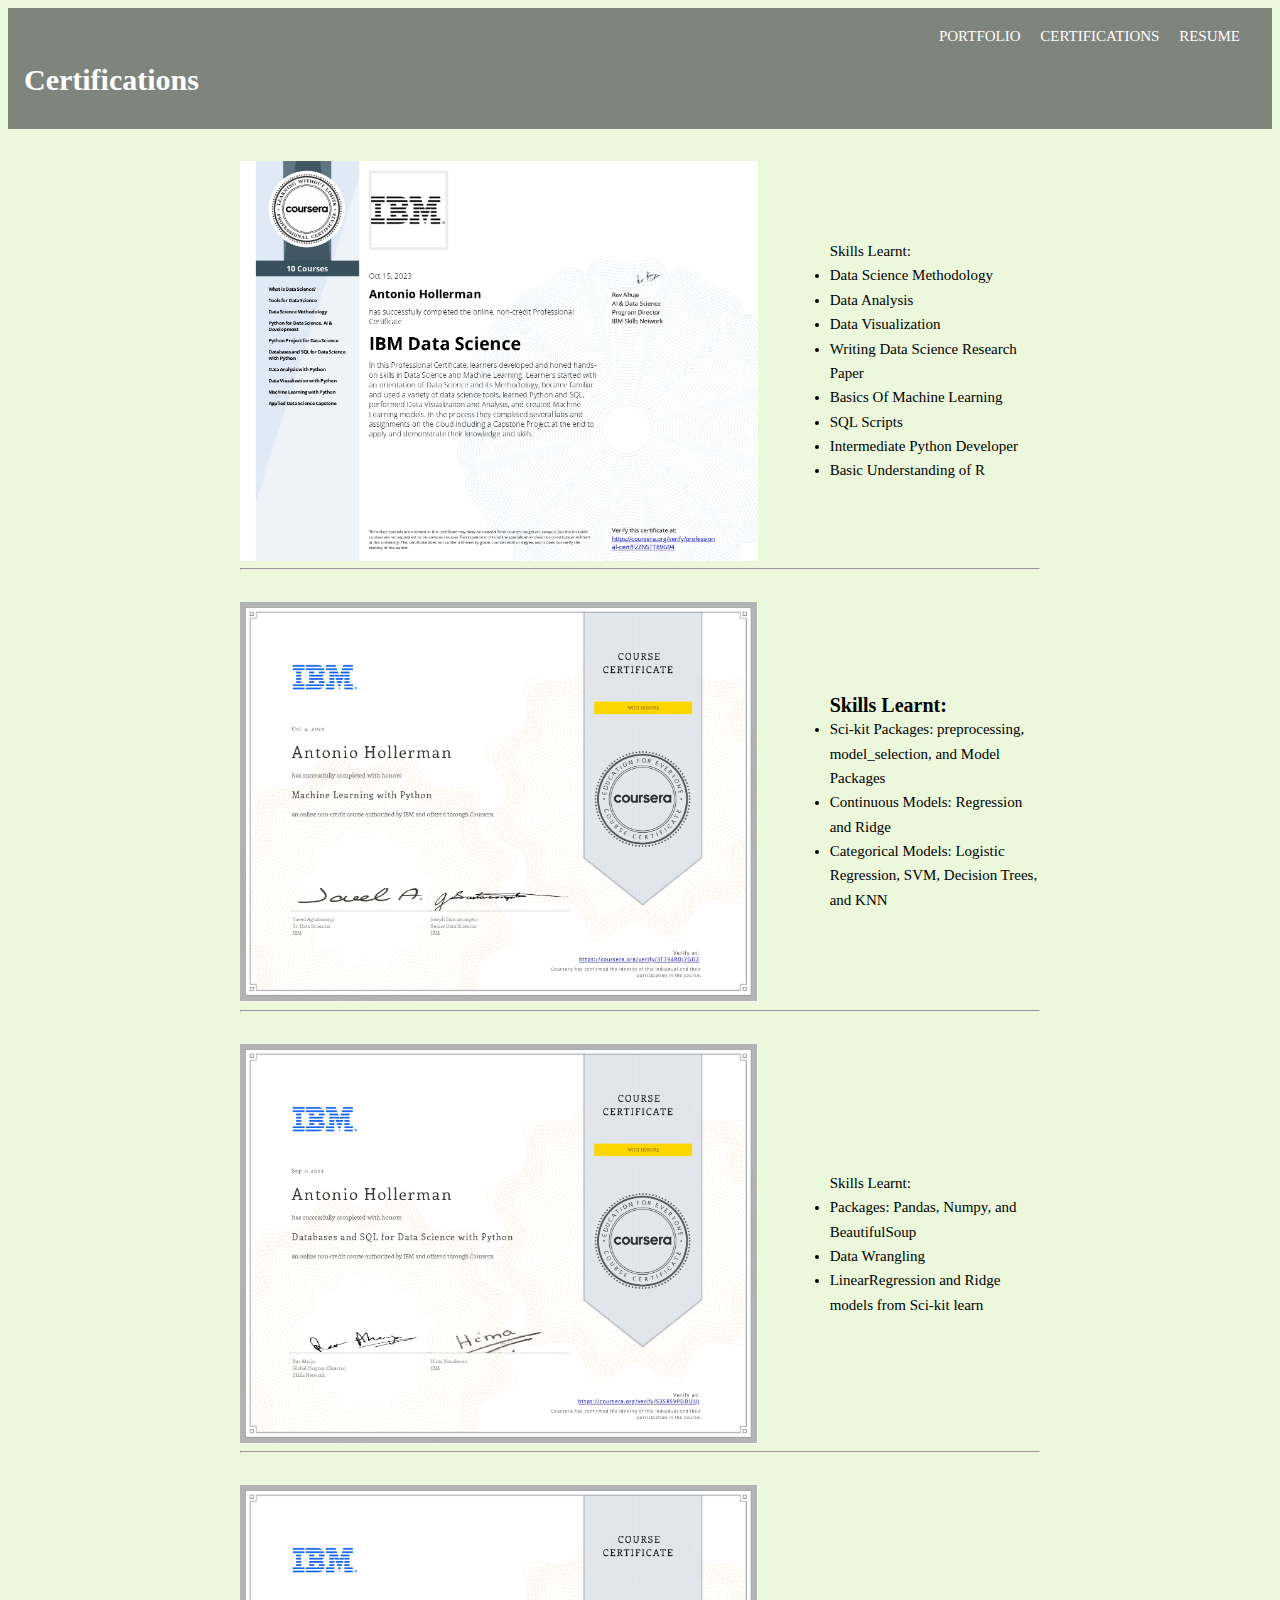
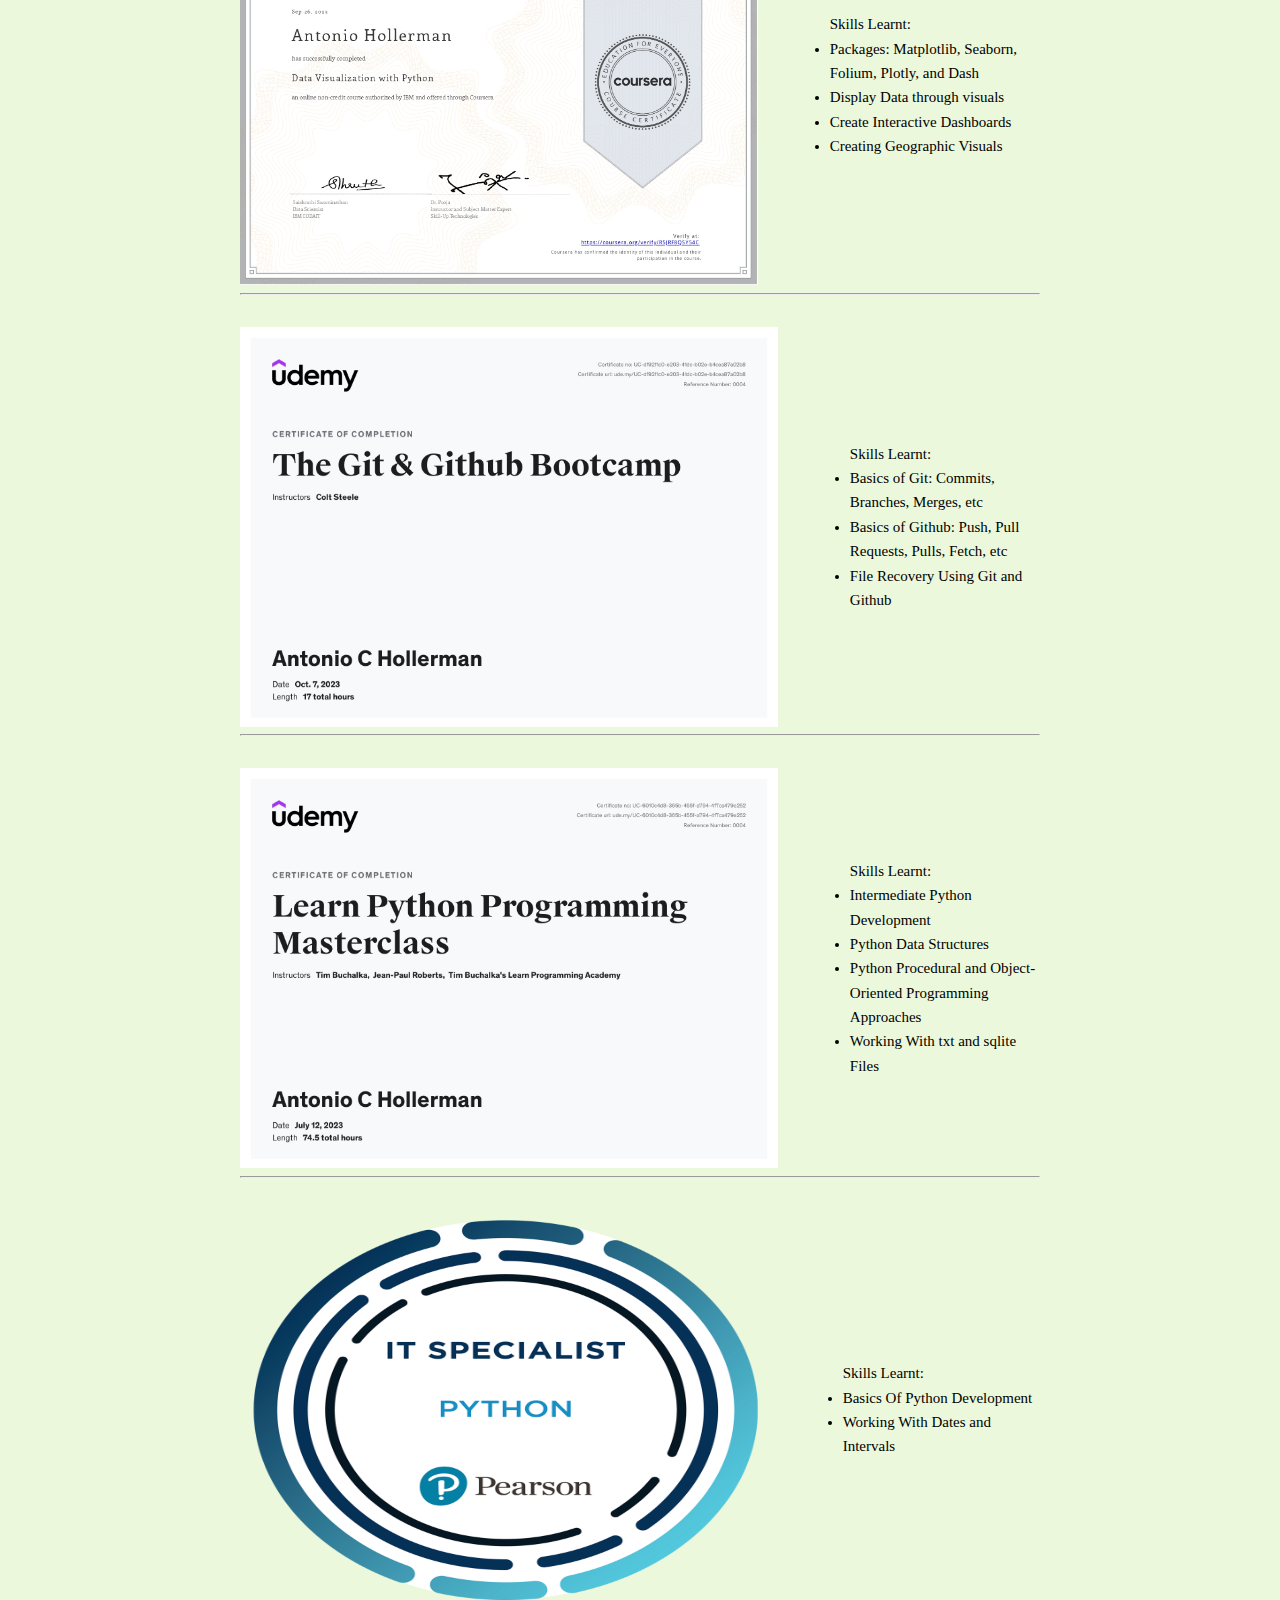
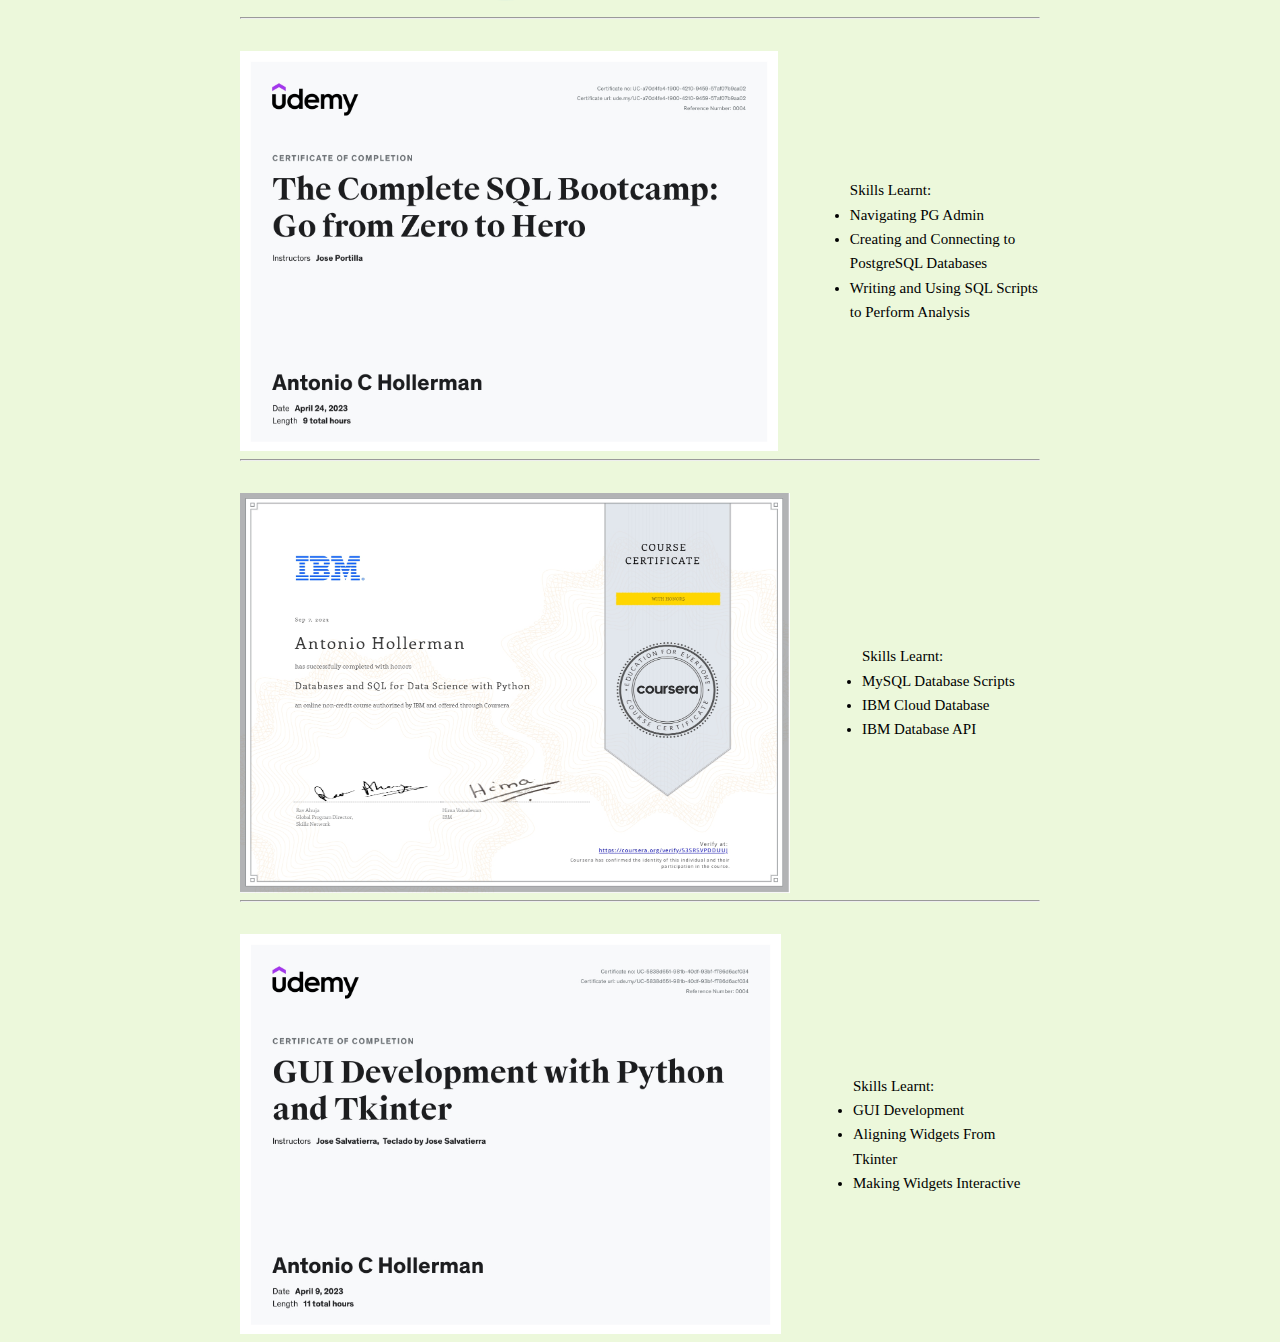
==== certs.html @ d629004f "first version" ====
<!DOCTYPE html>
<html lang="en">
<head>
    <title>Antonio Hollerman's Certifications</title>
    <link rel="stylesheet" href="style.css">
</head>
<body>
<header>
    <nav>
        <ul>
            <li><a href="portfolio.html">PORTFOLIO</a></li>
            <li><a href="certs.html">CERTIFICATIONS</a></li>
            <li><a href="resume.html">RESUME</a></li>
        </ul>
    </nav>
    <h1 class="main-text">Certifications</h1>
</header>

<main>
    <div class="certification">
        <img src="certifications/DataScienceCert.jpg" alt="certification" style="float:left;width:550px;height:400px;">
        <ul class="sub-text">
            <li style="list-style-type: none;">Skills Learnt:</li>
            <li>Data Science Methodology</li>
            <li>Data Analysis</li>
            <li>Data Visualization</li>
            <li>Writing Data Science Research Paper</li>
            <li>Basics Of Machine Learning</li>
            <li>SQL Scripts</li>
            <li>Intermediate Python Developer</li>
            <li>Basic Understanding of R</li>
        </ul>
    </div>
    <hr class="divider">

    <div class="certification">
        <img src="certifications/Machine-learning_page-0001.jpg" alt="certification" style="float:left;width:550px;height:400px;">
        <ul class="sub-text">
            <li style="list-style-type: none; font-size: 20px; font-weight: bold">Skills Learnt:</li>
            <li>Sci-kit Packages: preprocessing, model_selection, and Model Packages</li>
            <li>Continuous Models: Regression and Ridge</li>
            <li>Categorical Models: Logistic Regression, SVM, Decision Trees, and KNN</li>
        </ul>
    </div>
    <hr class="divider">

    <div class="certification">
        <img src="certifications/data_analysis_page-0001.jpg" alt="certification" style="float:left;width:550px;height:400px;">
        <ul class="sub-text">
            <li style="list-style-type: none;">Skills Learnt:</li>
            <li>Packages: Pandas, Numpy, and BeautifulSoup</li>
            <li>Data Wrangling</li>
            <li>LinearRegression and Ridge models from Sci-kit learn</li>
        </ul>
    </div>
    <hr class="divider">

    <div class="certification">
        <img src="certifications/Data-viz_page-0001.jpg" alt="certification" style="float:left;width:550px;height:400px;">
        <ul class="sub-text">
            <li style="list-style-type: none;">Skills Learnt:</li>
            <li>Packages: Matplotlib, Seaborn, Folium, Plotly, and Dash</li>
            <li>Display Data through visuals</li>
            <li>Create Interactive Dashboards</li>
            <li>Creating Geographic Visuals</li>
        </ul>
    </div>
    <hr class="divider">

    <div class="certification">
        <img src="certifications/Github-cert.jpg" alt="certification" style="float:left;width:550px;height:400px;">
        <ul class="sub-text">
            <li style="list-style-type: none;">Skills Learnt:</li>
            <li>Basics of Git: Commits, Branches, Merges, etc</li>
            <li>Basics of Github: Push, Pull Requests, Pulls, Fetch, etc</li>
            <li>File Recovery Using Git and Github</li>
        </ul>
    </div>
    <hr class="divider">

    <div class="certification">
        <img src="certifications/Python-master-class.jpg" alt="certification" style="float:left;width:550px;height:400px;">
        <ul class="sub-text">
            <li style="list-style-type: none;">Skills Learnt:</li>
            <li>Intermediate Python Development</li>
            <li>Python Data Structures</li>
            <li>Python Procedural and Object-Oriented Programming Approaches</li>
            <li>Working With txt and sqlite Files</li>
        </ul>
    </div>
    <hr class="divider">

    <div class="certification">
        <img src="certifications/it-specialist-python.png" alt="certification" style="float:left;width:550px;height:400px;">
        <ul class="sub-text">
            <li style="list-style-type: none;">Skills Learnt:</li>
            <li>Basics Of Python Development</li>
            <li>Working With Dates and Intervals</li>
        </ul>
    </div>
    <hr class="divider">

    <div class="certification">
        <img src="certifications/postgreSQL-cert.jpg" alt="certification" style="float:left;width:550px;height:400px;">
        <ul class="sub-text">
            <li style="list-style-type: none;">Skills Learnt:</li>
            <li>Navigating PG Admin</li>
            <li>Creating and Connecting to PostgreSQL Databases</li>
            <li>Writing and Using SQL Scripts to Perform Analysis</li>
        </ul>
    </div>
    <hr class="divider">

    <div class="certification">
        <img src="certifications/Databases-and-sql-for-data-science_page-0001.jpg" alt="certification" style="float:left;width:550px;height:400px;">
        <ul class="sub-text">
            <li style="list-style-type: none;">Skills Learnt:</li>
            <li>MySQL Database Scripts</li>
            <li>IBM Cloud Database</li>
            <li>IBM Database API</li>
        </ul>
    </div>
    <hr class="divider">

    <div class="certification">
        <img src="certifications/GUI-python-development-cert.jpg" alt="certification" style="float:left;width:550px;height:400px;">
        <ul class="sub-text">
            <li style="list-style-type: none;">Skills Learnt:</li>
            <li>GUI Development</li>
            <li>Aligning Widgets From Tkinter</li>
            <li>Making Widgets Interactive</li>
        </ul>
    </div>
</main>
</body>
</html>
---- style.css ----
body {
    color: #777777;
    font-family: "Poppins", serif;
    font-size: 15px;
    font-weight: 300;
    line-height: 1.625em;
    position: relative;
    background-color: #ecf8db;
}

header {
    background-color: #7f847c;
    color: #fff;
    padding: 1rem;
}

.main-text {
    font-weight: bold;
}

.sub-text {
    font-weight: normal;
    flex-grow: 1;
    color: #dadada;
}


main {
    max-width: 800px;
    margin: auto;
}

.certification {
    margin-top: 2rem;
    display: flex;
    align-items: center;
}

.certification img {
    float: left;
    margin-right: 2rem;
}

nav {
    text-align: right;
}

nav ul {
    list-style: none;
    margin: 0;
    padding: 0;
}

nav li {
    display: inline-block;
    margin-right: 1rem; /* Add spacing between navigation items */
}

nav a {
    color: #ffffff;
    text-decoration: none;
}

.skills {
    display: grid;
    grid-template-columns: repeat(2, 1fr); /* 2 columns */
    grid-template-rows: repeat(2, 1fr); /* 2 rows */
    gap: 0; /* Reduce the gap to 5px */
    align-content: center;
}
.skills {
    margin-left: auto;
    margin-right: auto;
    width: 50%;
}


.skill {
    padding: 10px;
    max-width: 250px; /* Set the minimum height of each box */
}

.socials{
    margin-top: 2rem;
    display: flex;
    align-items: center;
}

.socials img {
    float: left;
    margin-right: 2rem;
}
.skills div p{
    color: cadetblue;
}

.wrapper {
    display: flex;
    align-items: center;
}

.image {
    margin-right: 10px;
    width:450px;
    height:300px;
}

.paragraphs {
    display: flex;
    flex-direction: column;
}

.paragraphs p {
    margin: 0;
}
.certification ul li{
    color: black;
}
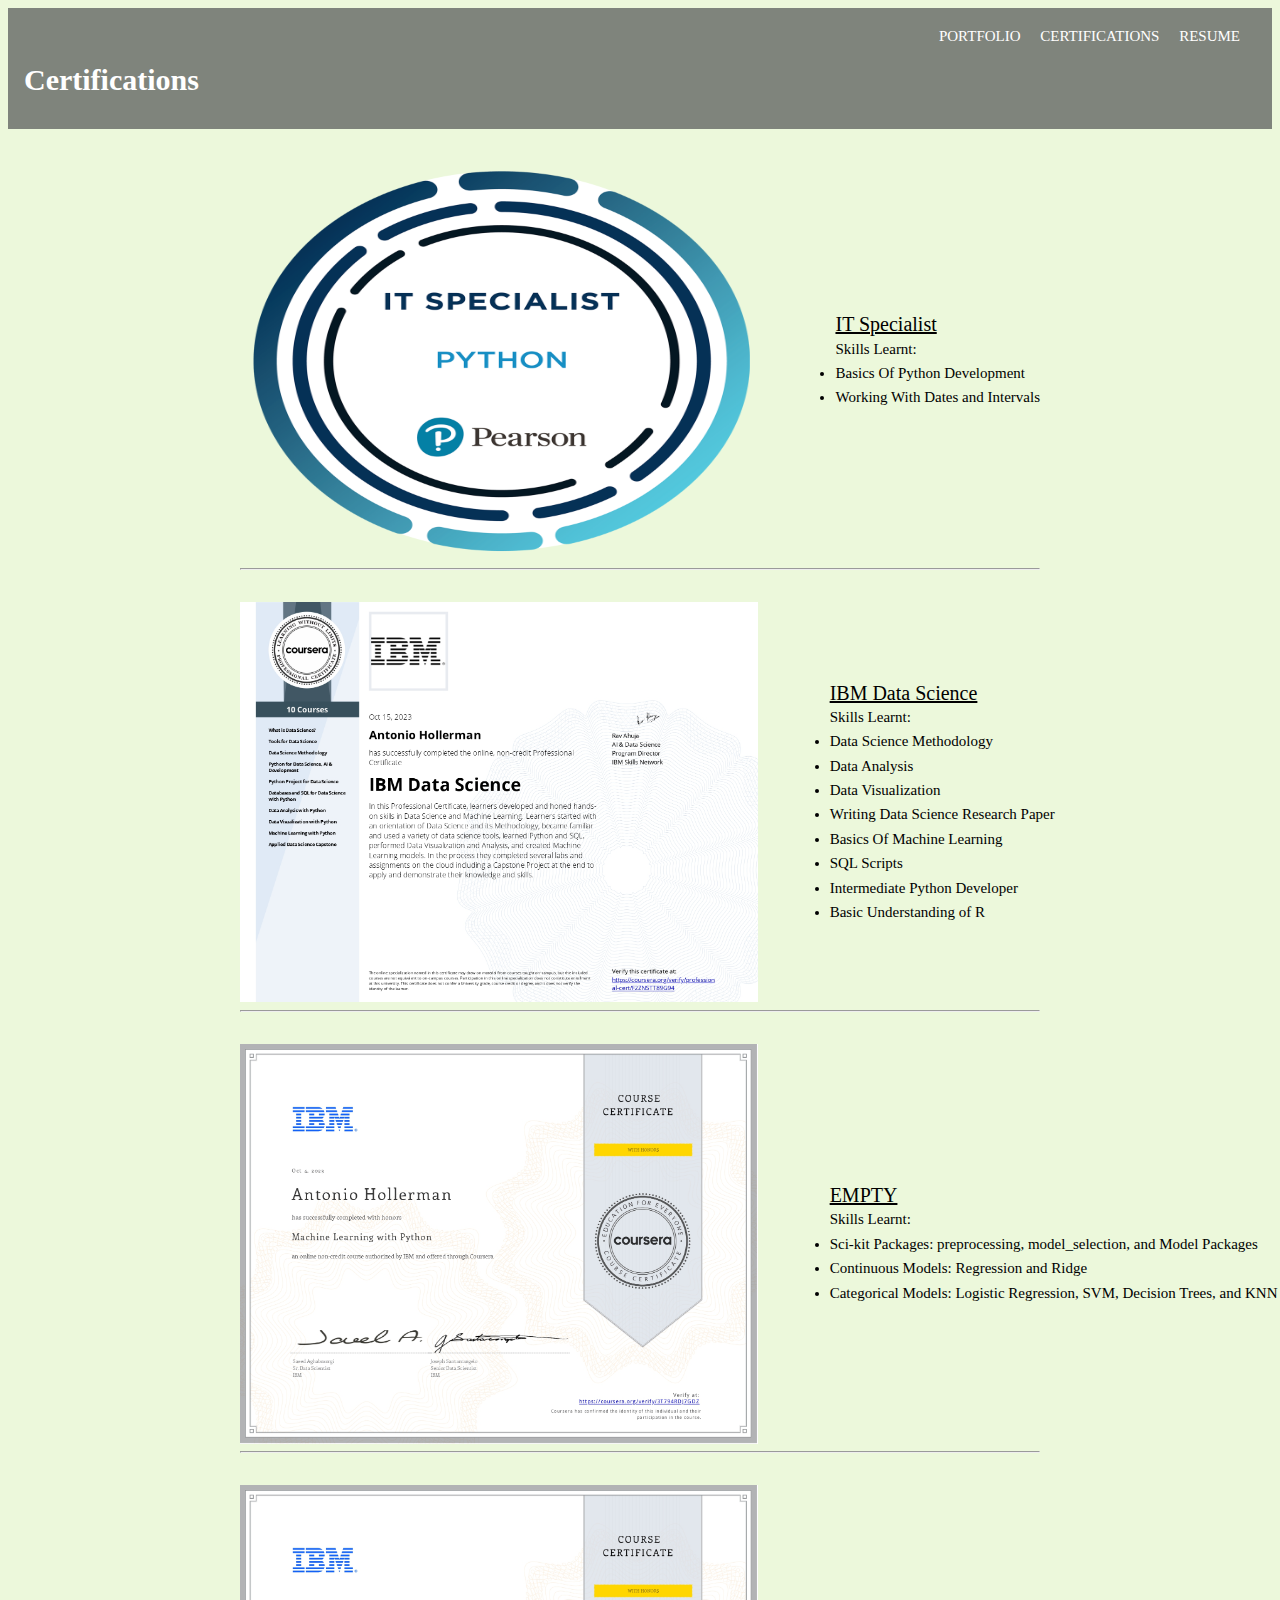
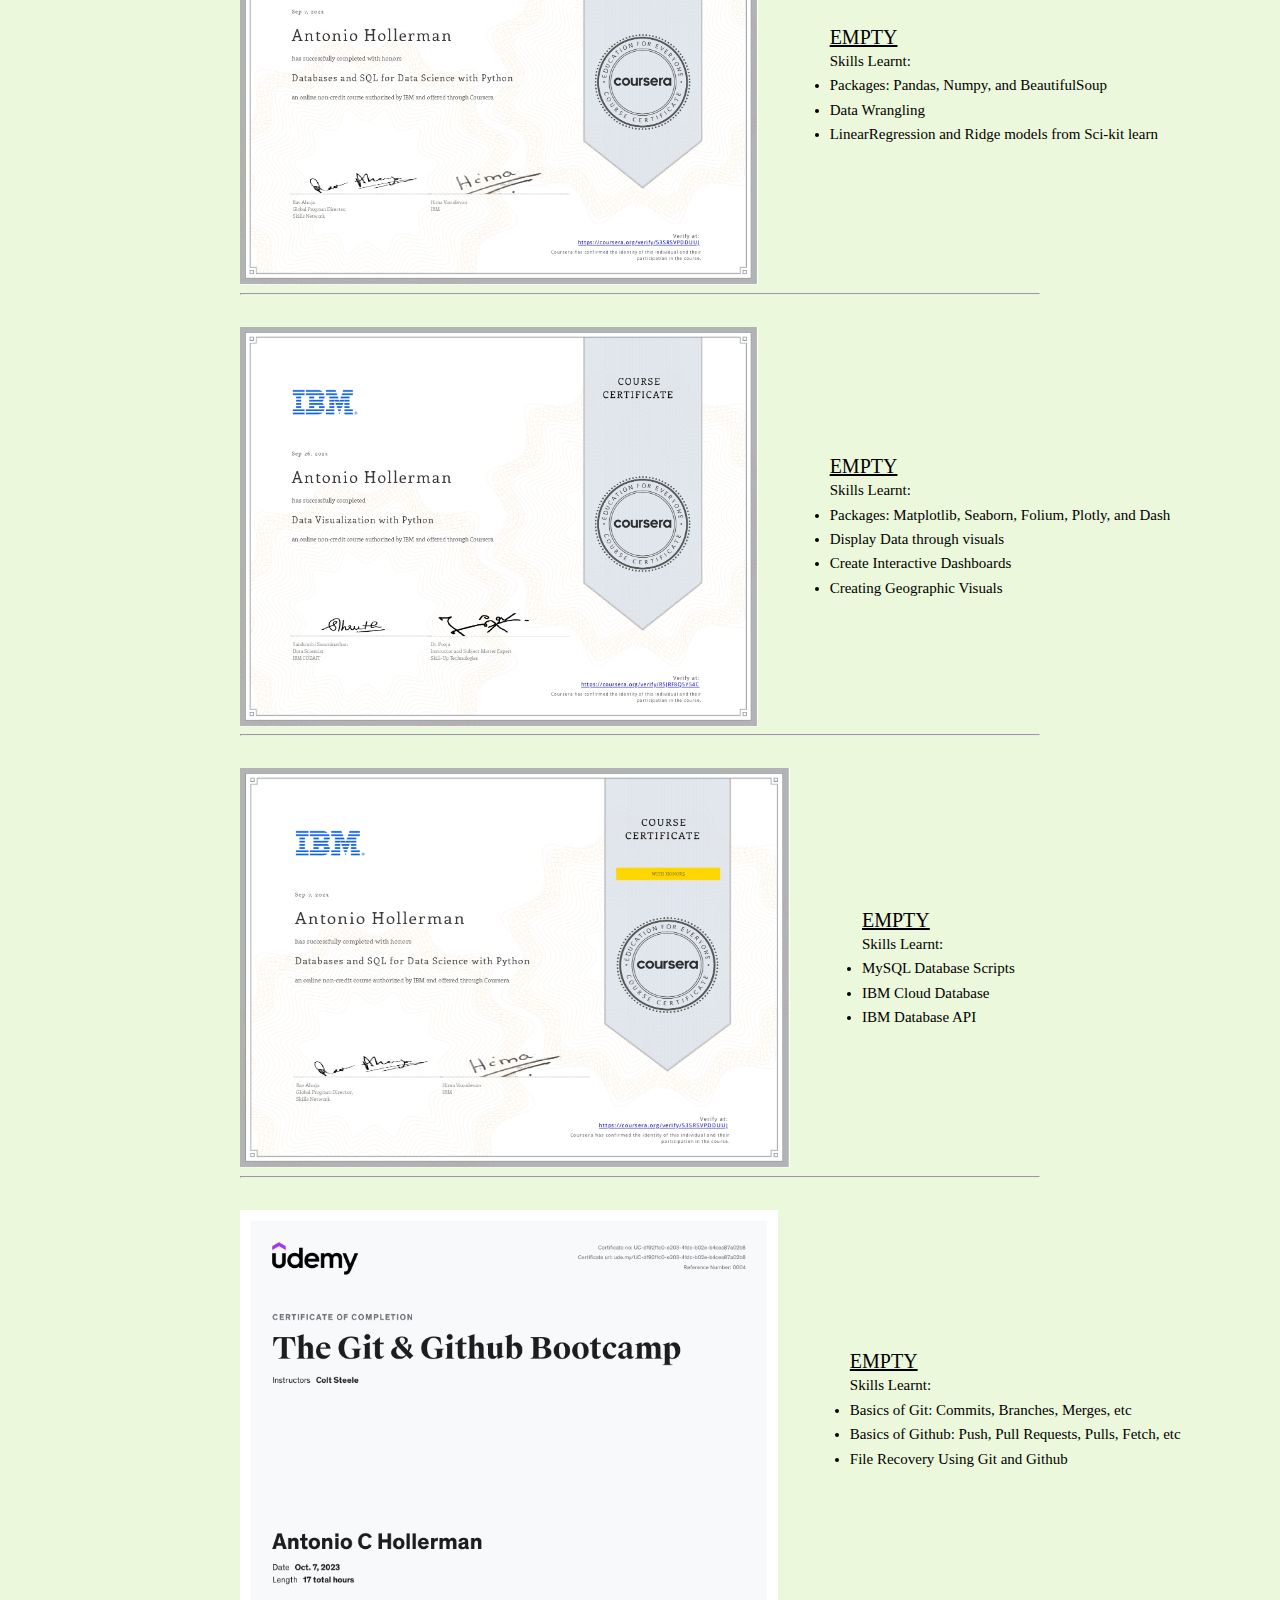
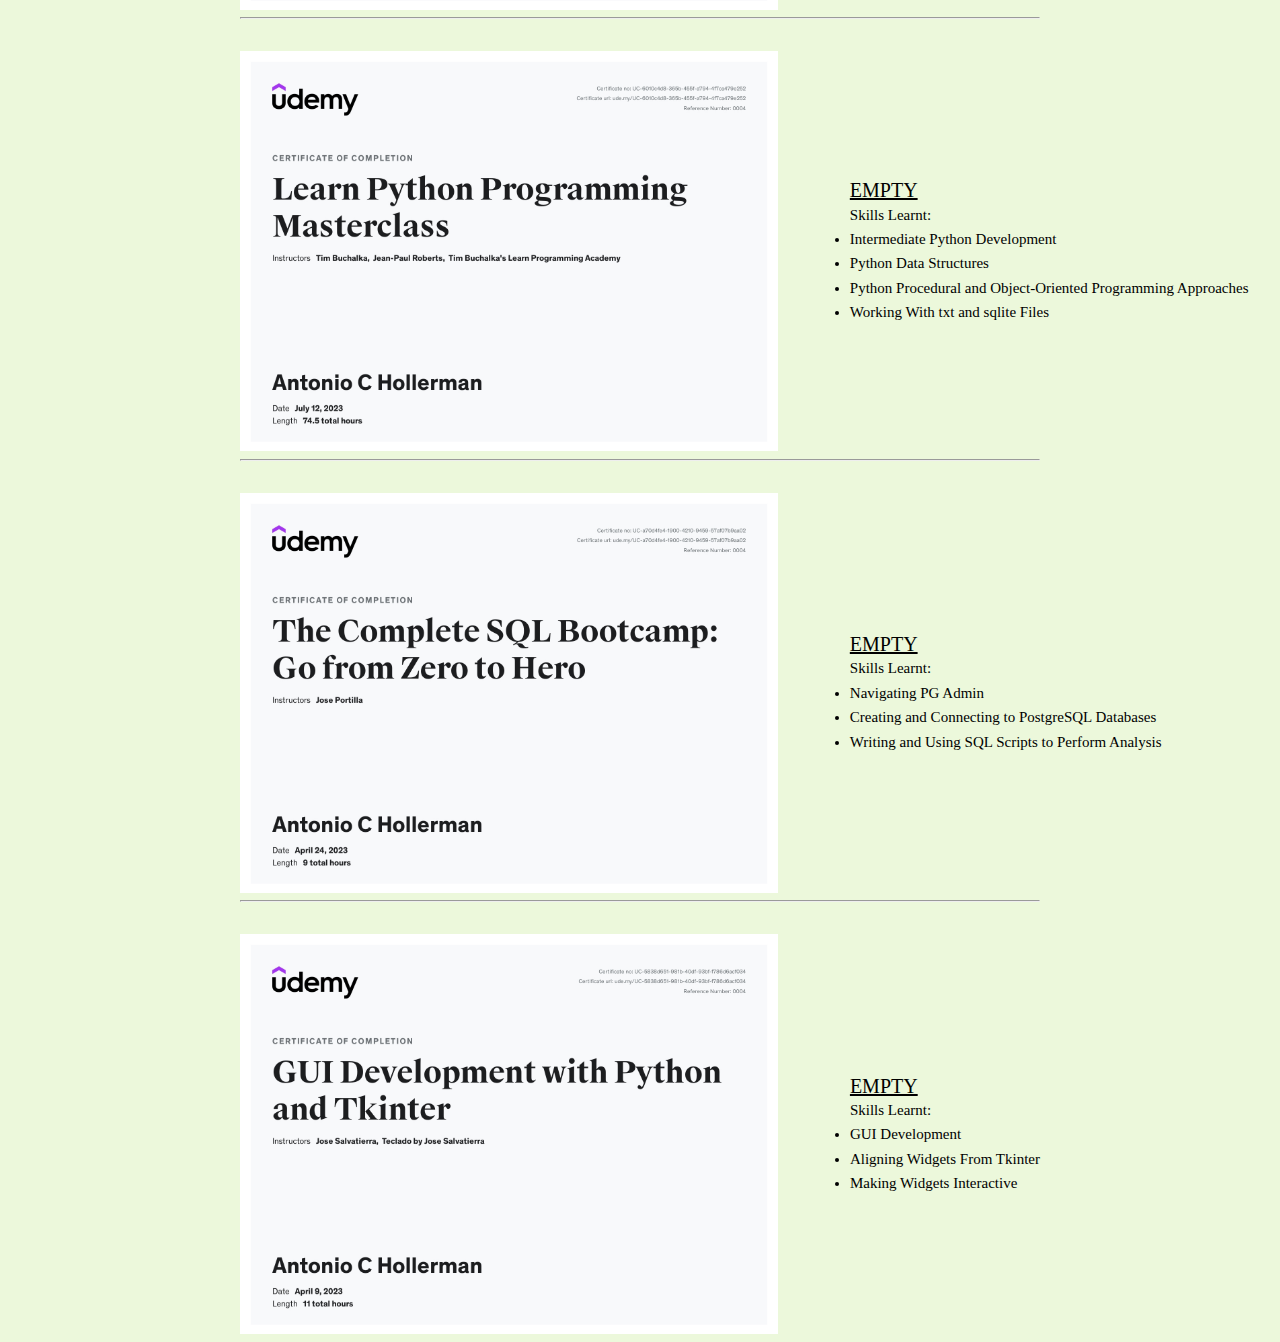
==== commit feb82925: "update certifications and index html/css" ====
--- a/certs.html
+++ b/certs.html
@@ -8,7 +8,7 @@
 <header>
     <nav>
         <ul>
-            <li><a href="portfolio.html">PORTFOLIO</a></li>
+            <li><a href="index.html">PORTFOLIO</a></li>
             <li><a href="certs.html">CERTIFICATIONS</a></li>
             <li><a href="resume.html">RESUME</a></li>
         </ul>
@@ -17,9 +17,23 @@
 </header>
 
 <main>
+
+    <div class="certification">
+        <img src="certifications/it-specialist-python.png" alt="certification" style="float:left;width:550px;height:400px;">
+        <ul class="sub-text">
+            <li class="cert-title">IT Specialist</li>
+            <li style="list-style-type: none;">Skills Learnt:</li>
+            <li>Basics Of Python Development</li>
+            <li>Working With Dates and Intervals</li>
+        </ul>
+    </div>
+
+    <hr class="divider">
+
     <div class="certification">
         <img src="certifications/DataScienceCert.jpg" alt="certification" style="float:left;width:550px;height:400px;">
         <ul class="sub-text">
+            <li class="cert-title">IBM Data Science</li>
             <li style="list-style-type: none;">Skills Learnt:</li>
             <li>Data Science Methodology</li>
             <li>Data Analysis</li>
@@ -36,7 +50,7 @@
     <div class="certification">
         <img src="certifications/Machine-learning_page-0001.jpg" alt="certification" style="float:left;width:550px;height:400px;">
         <ul class="sub-text">
-            <li style="list-style-type: none; font-size: 20px; font-weight: bold">Skills Learnt:</li>
+            <li class="cert-title">EMPTY</li> <li style="list-style-type: none;">Skills Learnt:</li>
             <li>Sci-kit Packages: preprocessing, model_selection, and Model Packages</li>
             <li>Continuous Models: Regression and Ridge</li>
             <li>Categorical Models: Logistic Regression, SVM, Decision Trees, and KNN</li>
@@ -47,7 +61,7 @@
     <div class="certification">
         <img src="certifications/data_analysis_page-0001.jpg" alt="certification" style="float:left;width:550px;height:400px;">
         <ul class="sub-text">
-            <li style="list-style-type: none;">Skills Learnt:</li>
+            <li class="cert-title">EMPTY</li> <li style="list-style-type: none;">Skills Learnt:</li>
             <li>Packages: Pandas, Numpy, and BeautifulSoup</li>
             <li>Data Wrangling</li>
             <li>LinearRegression and Ridge models from Sci-kit learn</li>
@@ -58,7 +72,7 @@
     <div class="certification">
         <img src="certifications/Data-viz_page-0001.jpg" alt="certification" style="float:left;width:550px;height:400px;">
         <ul class="sub-text">
-            <li style="list-style-type: none;">Skills Learnt:</li>
+            <li class="cert-title">EMPTY</li> <li style="list-style-type: none;">Skills Learnt:</li>
             <li>Packages: Matplotlib, Seaborn, Folium, Plotly, and Dash</li>
             <li>Display Data through visuals</li>
             <li>Create Interactive Dashboards</li>
@@ -68,9 +82,20 @@
     <hr class="divider">
 
     <div class="certification">
+        <img src="certifications/Databases-and-sql-for-data-science_page-0001.jpg" alt="certification" style="float:left;width:550px;height:400px;">
+        <ul class="sub-text">
+            <li class="cert-title">EMPTY</li> <li style="list-style-type: none;">Skills Learnt:</li>
+            <li>MySQL Database Scripts</li>
+            <li>IBM Cloud Database</li>
+            <li>IBM Database API</li>
+        </ul>
+    </div>
+    <hr class="divider">
+
+    <div class="certification">
         <img src="certifications/Github-cert.jpg" alt="certification" style="float:left;width:550px;height:400px;">
         <ul class="sub-text">
-            <li style="list-style-type: none;">Skills Learnt:</li>
+            <li class="cert-title">EMPTY</li> <li style="list-style-type: none;">Skills Learnt:</li>
             <li>Basics of Git: Commits, Branches, Merges, etc</li>
             <li>Basics of Github: Push, Pull Requests, Pulls, Fetch, etc</li>
             <li>File Recovery Using Git and Github</li>
@@ -81,7 +106,7 @@
     <div class="certification">
         <img src="certifications/Python-master-class.jpg" alt="certification" style="float:left;width:550px;height:400px;">
         <ul class="sub-text">
-            <li style="list-style-type: none;">Skills Learnt:</li>
+            <li class="cert-title">EMPTY</li> <li style="list-style-type: none;">Skills Learnt:</li>
             <li>Intermediate Python Development</li>
             <li>Python Data Structures</li>
             <li>Python Procedural and Object-Oriented Programming Approaches</li>
@@ -90,19 +115,12 @@
     </div>
     <hr class="divider">
 
-    <div class="certification">
-        <img src="certifications/it-specialist-python.png" alt="certification" style="float:left;width:550px;height:400px;">
-        <ul class="sub-text">
-            <li style="list-style-type: none;">Skills Learnt:</li>
-            <li>Basics Of Python Development</li>
-            <li>Working With Dates and Intervals</li>
-        </ul>
-    </div>
-    <hr class="divider">
+
 
     <div class="certification">
         <img src="certifications/postgreSQL-cert.jpg" alt="certification" style="float:left;width:550px;height:400px;">
         <ul class="sub-text">
+            <li class="cert-title">EMPTY</li>
             <li style="list-style-type: none;">Skills Learnt:</li>
             <li>Navigating PG Admin</li>
             <li>Creating and Connecting to PostgreSQL Databases</li>
@@ -111,20 +129,12 @@
     </div>
     <hr class="divider">
 
-    <div class="certification">
-        <img src="certifications/Databases-and-sql-for-data-science_page-0001.jpg" alt="certification" style="float:left;width:550px;height:400px;">
-        <ul class="sub-text">
-            <li style="list-style-type: none;">Skills Learnt:</li>
-            <li>MySQL Database Scripts</li>
-            <li>IBM Cloud Database</li>
-            <li>IBM Database API</li>
-        </ul>
-    </div>
-    <hr class="divider">
+
 
     <div class="certification">
         <img src="certifications/GUI-python-development-cert.jpg" alt="certification" style="float:left;width:550px;height:400px;">
         <ul class="sub-text">
+            <li class="cert-title">EMPTY</li>
             <li style="list-style-type: none;">Skills Learnt:</li>
             <li>GUI Development</li>
             <li>Aligning Widgets From Tkinter</li>
--- a/style.css
+++ b/style.css
@@ -113,6 +113,25 @@
 .paragraphs p {
     margin: 0;
 }
+
 .certification ul li{
     color: black;
-}+    white-space: nowrap;
+}
+
+.cert-title{
+    text-decoration: underline;
+    list-style-type: none;
+    font-size: 20px;
+}
+
+.tab-txt{
+    width: 225px;  /* Adjust this value as needed */
+    vertical-align: text-top;
+    color: black;
+}
+
+.tab-col{
+    vertical-align: top;
+    padding: 0 10px;
+}
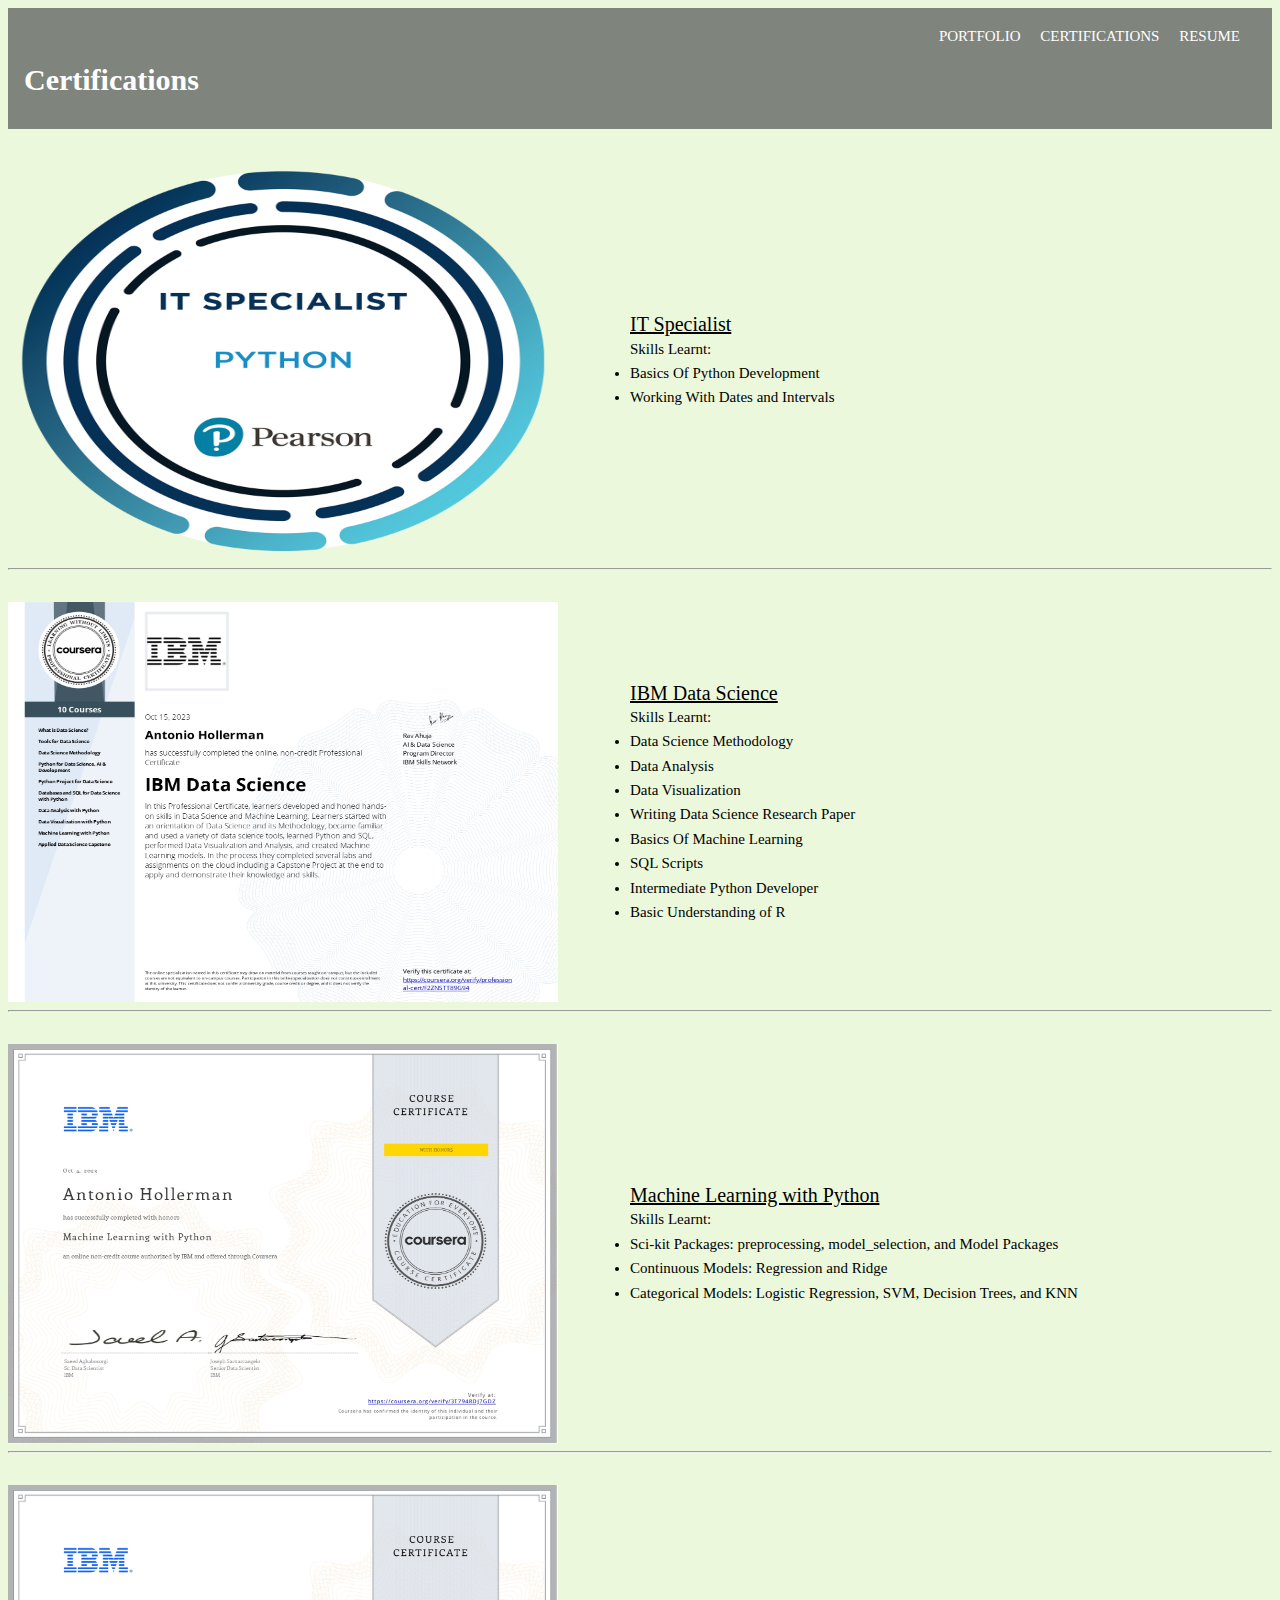
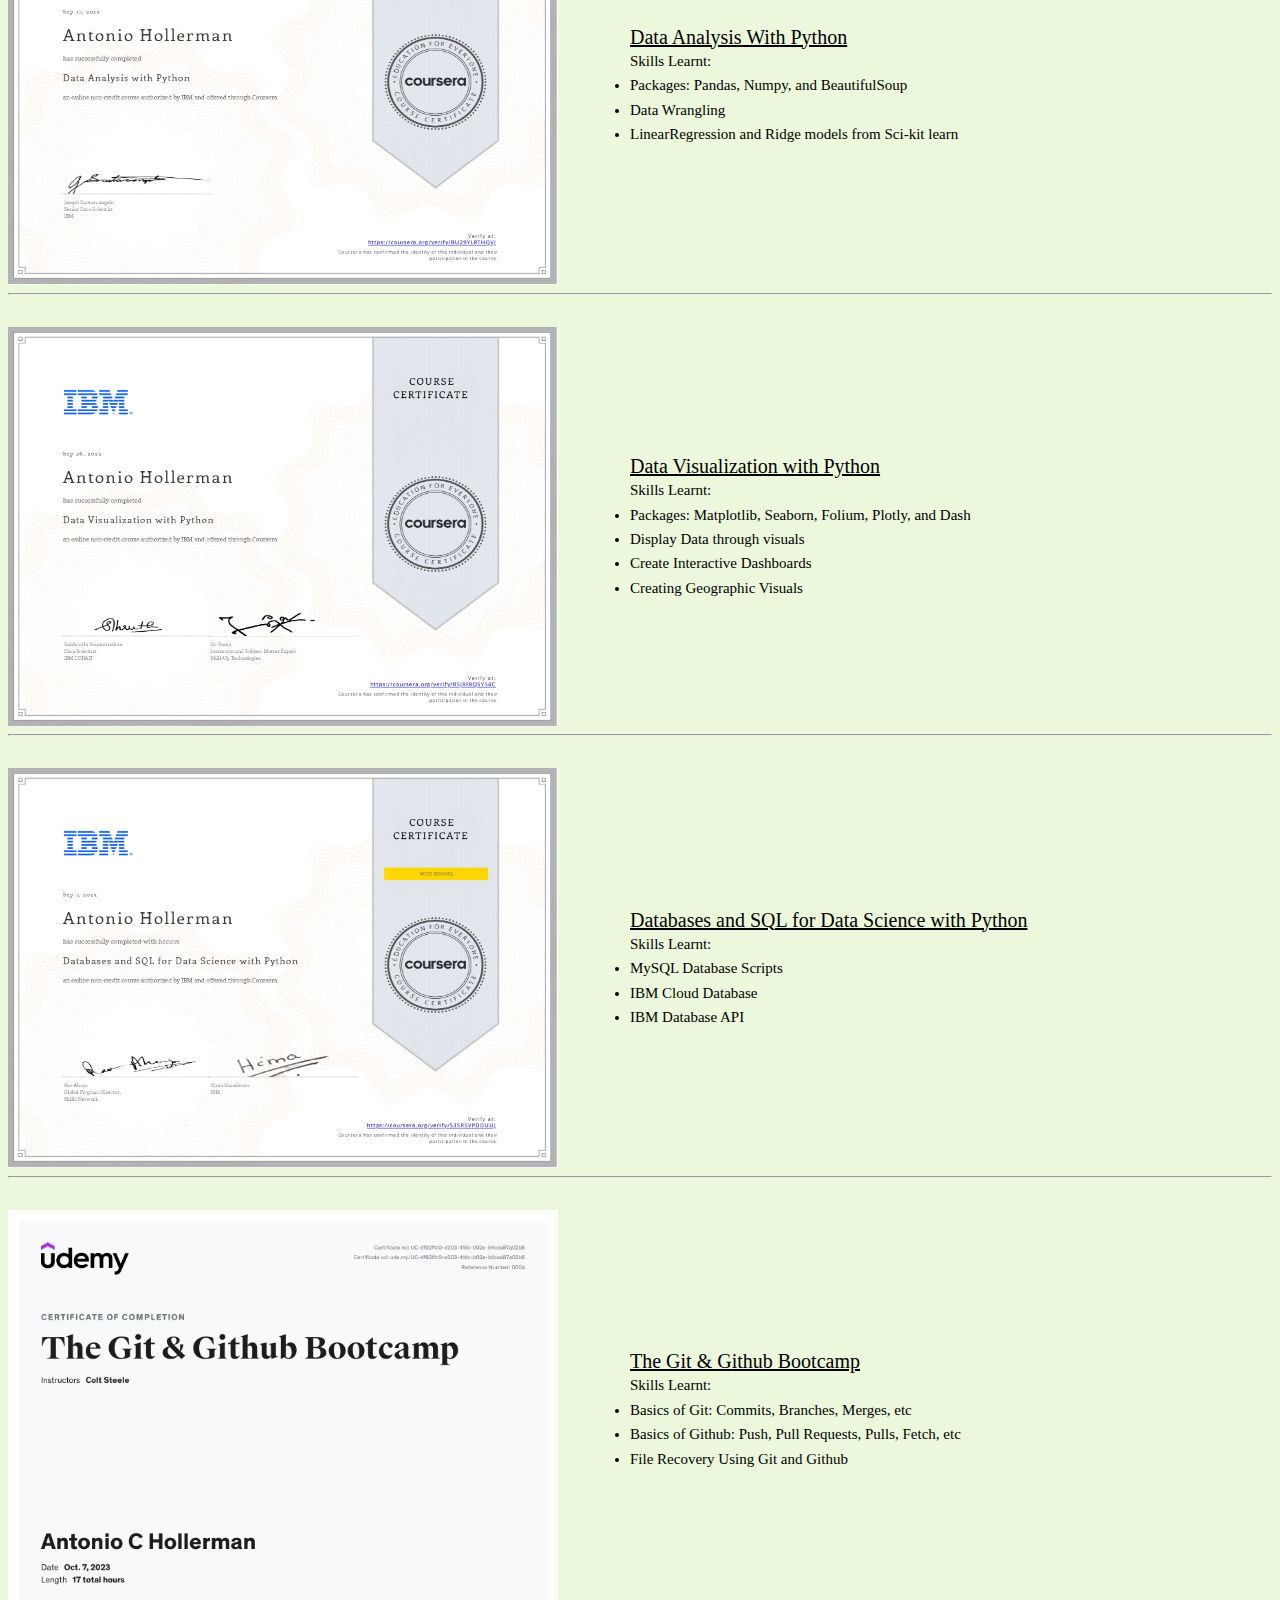
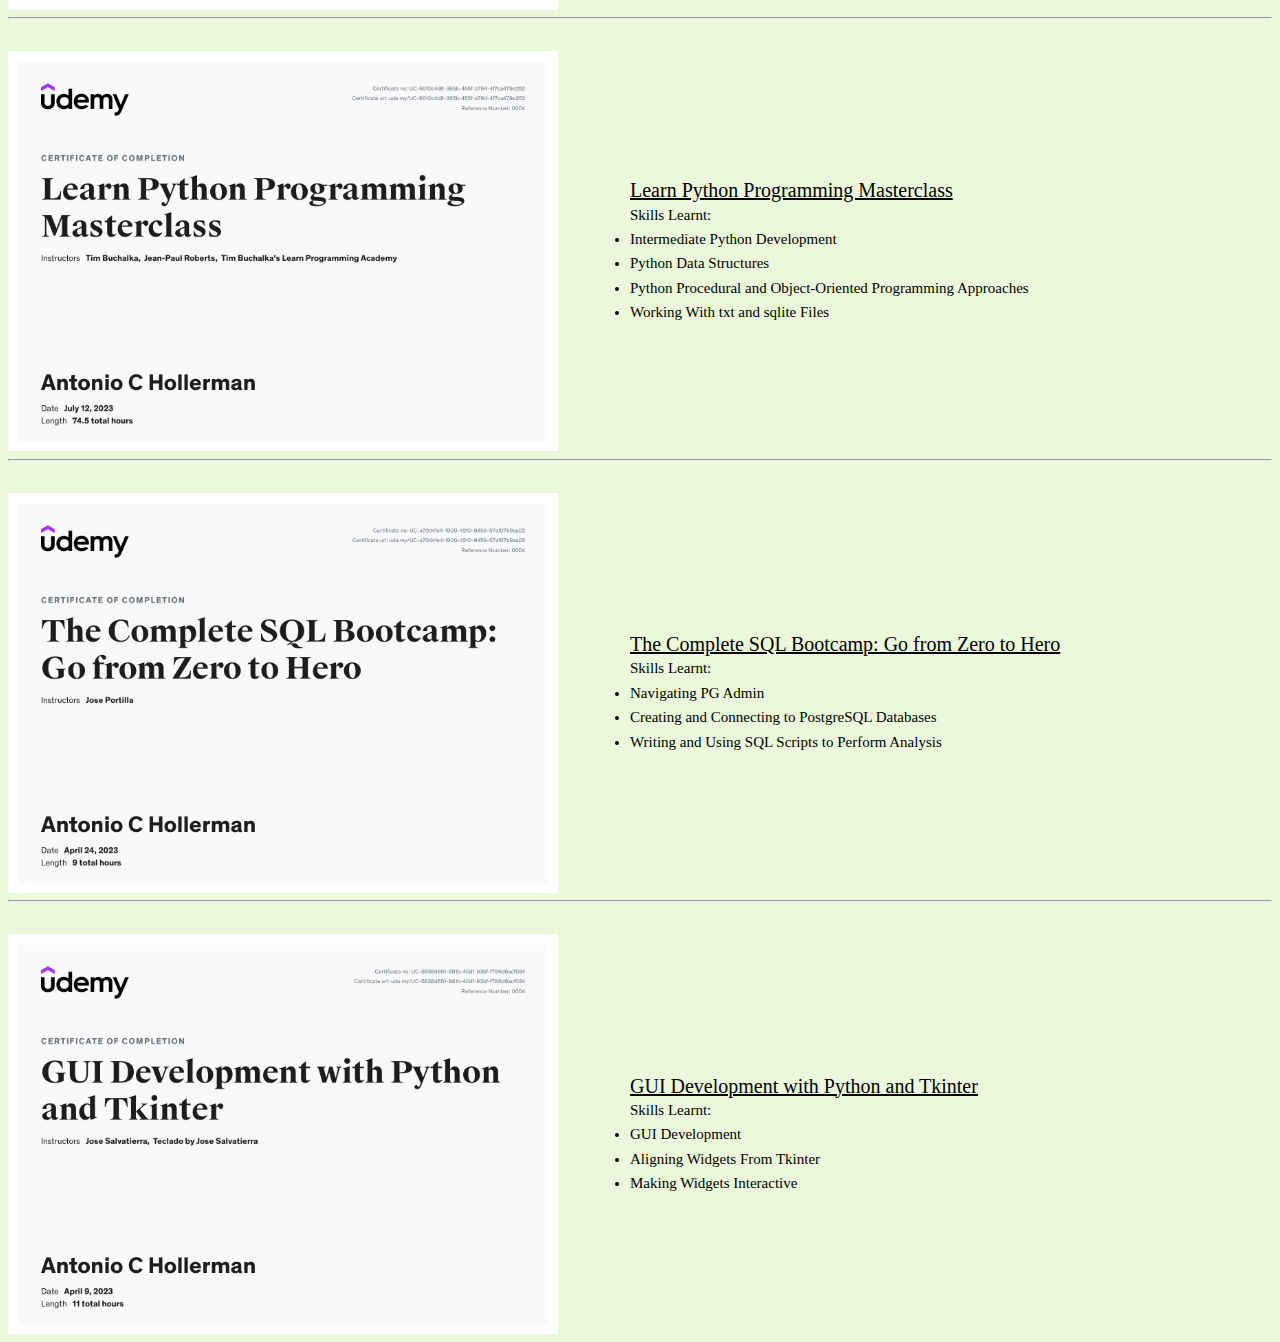
==== commit 2e3befc7: "Title each certification with a header" ====
--- a/certs.html
+++ b/certs.html
@@ -45,96 +45,100 @@
             <li>Basic Understanding of R</li>
         </ul>
     </div>
+
     <hr class="divider">
 
     <div class="certification">
         <img src="certifications/Machine-learning_page-0001.jpg" alt="certification" style="float:left;width:550px;height:400px;">
         <ul class="sub-text">
-            <li class="cert-title">EMPTY</li> <li style="list-style-type: none;">Skills Learnt:</li>
+            <li class="cert-title">Machine Learning with Python</li> <li style="list-style-type: none;">Skills Learnt:</li>
             <li>Sci-kit Packages: preprocessing, model_selection, and Model Packages</li>
             <li>Continuous Models: Regression and Ridge</li>
             <li>Categorical Models: Logistic Regression, SVM, Decision Trees, and KNN</li>
         </ul>
     </div>
+
     <hr class="divider">
 
     <div class="certification">
-        <img src="certifications/data_analysis_page-0001.jpg" alt="certification" style="float:left;width:550px;height:400px;">
+        <img src="certifications/data_analysis_page-0001_page-0001.jpg" alt="certification" style="float:left;width:550px;height:400px;">
         <ul class="sub-text">
-            <li class="cert-title">EMPTY</li> <li style="list-style-type: none;">Skills Learnt:</li>
+            <li class="cert-title">Data Analysis With Python</li> <li style="list-style-type: none;">Skills Learnt:</li>
             <li>Packages: Pandas, Numpy, and BeautifulSoup</li>
             <li>Data Wrangling</li>
             <li>LinearRegression and Ridge models from Sci-kit learn</li>
         </ul>
     </div>
+
     <hr class="divider">
 
     <div class="certification">
         <img src="certifications/Data-viz_page-0001.jpg" alt="certification" style="float:left;width:550px;height:400px;">
         <ul class="sub-text">
-            <li class="cert-title">EMPTY</li> <li style="list-style-type: none;">Skills Learnt:</li>
+            <li class="cert-title">Data Visualization with Python</li> <li style="list-style-type: none;">Skills Learnt:</li>
             <li>Packages: Matplotlib, Seaborn, Folium, Plotly, and Dash</li>
             <li>Display Data through visuals</li>
             <li>Create Interactive Dashboards</li>
             <li>Creating Geographic Visuals</li>
         </ul>
     </div>
+
     <hr class="divider">
 
     <div class="certification">
         <img src="certifications/Databases-and-sql-for-data-science_page-0001.jpg" alt="certification" style="float:left;width:550px;height:400px;">
         <ul class="sub-text">
-            <li class="cert-title">EMPTY</li> <li style="list-style-type: none;">Skills Learnt:</li>
+            <li class="cert-title">Databases and SQL for Data Science with Python</li> <li style="list-style-type: none;">Skills Learnt:</li>
             <li>MySQL Database Scripts</li>
             <li>IBM Cloud Database</li>
             <li>IBM Database API</li>
         </ul>
     </div>
+
     <hr class="divider">
 
     <div class="certification">
         <img src="certifications/Github-cert.jpg" alt="certification" style="float:left;width:550px;height:400px;">
         <ul class="sub-text">
-            <li class="cert-title">EMPTY</li> <li style="list-style-type: none;">Skills Learnt:</li>
+            <li class="cert-title">The Git & Github Bootcamp</li> <li style="list-style-type: none;">Skills Learnt:</li>
             <li>Basics of Git: Commits, Branches, Merges, etc</li>
             <li>Basics of Github: Push, Pull Requests, Pulls, Fetch, etc</li>
             <li>File Recovery Using Git and Github</li>
         </ul>
     </div>
+
     <hr class="divider">
 
     <div class="certification">
         <img src="certifications/Python-master-class.jpg" alt="certification" style="float:left;width:550px;height:400px;">
         <ul class="sub-text">
-            <li class="cert-title">EMPTY</li> <li style="list-style-type: none;">Skills Learnt:</li>
+            <li class="cert-title">Learn Python Programming Masterclass</li> <li style="list-style-type: none;">Skills Learnt:</li>
             <li>Intermediate Python Development</li>
             <li>Python Data Structures</li>
             <li>Python Procedural and Object-Oriented Programming Approaches</li>
             <li>Working With txt and sqlite Files</li>
         </ul>
     </div>
+
     <hr class="divider">
-
-
 
     <div class="certification">
         <img src="certifications/postgreSQL-cert.jpg" alt="certification" style="float:left;width:550px;height:400px;">
         <ul class="sub-text">
-            <li class="cert-title">EMPTY</li>
+            <li class="cert-title">The Complete SQL Bootcamp: Go from Zero to Hero</li>
             <li style="list-style-type: none;">Skills Learnt:</li>
             <li>Navigating PG Admin</li>
             <li>Creating and Connecting to PostgreSQL Databases</li>
             <li>Writing and Using SQL Scripts to Perform Analysis</li>
         </ul>
     </div>
+
     <hr class="divider">
-
-
 
     <div class="certification">
         <img src="certifications/GUI-python-development-cert.jpg" alt="certification" style="float:left;width:550px;height:400px;">
         <ul class="sub-text">
-            <li class="cert-title">EMPTY</li>
+            <li class="cert-title">GUI Development with Python and Tkinter</li>
             <li style="list-style-type: none;">Skills Learnt:</li>
             <li>GUI Development</li>
             <li>Aligning Widgets From Tkinter</li>
--- a/style.css
+++ b/style.css
@@ -6,6 +6,12 @@
     line-height: 1.625em;
     position: relative;
     background-color: #ecf8db;
+}
+
+#face-shot{
+    width:230px;
+    height:200px;
+    border: 5px solid whitesmoke;
 }
 
 header {
@@ -26,8 +32,7 @@
 
 
 main {
-    max-width: 800px;
-    margin: auto;
+
 }
 
 .certification {
@@ -97,6 +102,9 @@
 .wrapper {
     display: flex;
     align-items: center;
+    justify-content: center;
+    margin: auto;
+    width: 50%;
 }
 
 .image {
@@ -135,3 +143,15 @@
     vertical-align: top;
     padding: 0 10px;
 }
+
+table{
+    margin: 0 auto;
+}
+
+.wrapper div p{
+    width: 650px;
+}
+
+.wrapper img{
+    border: 5px solid black;
+}
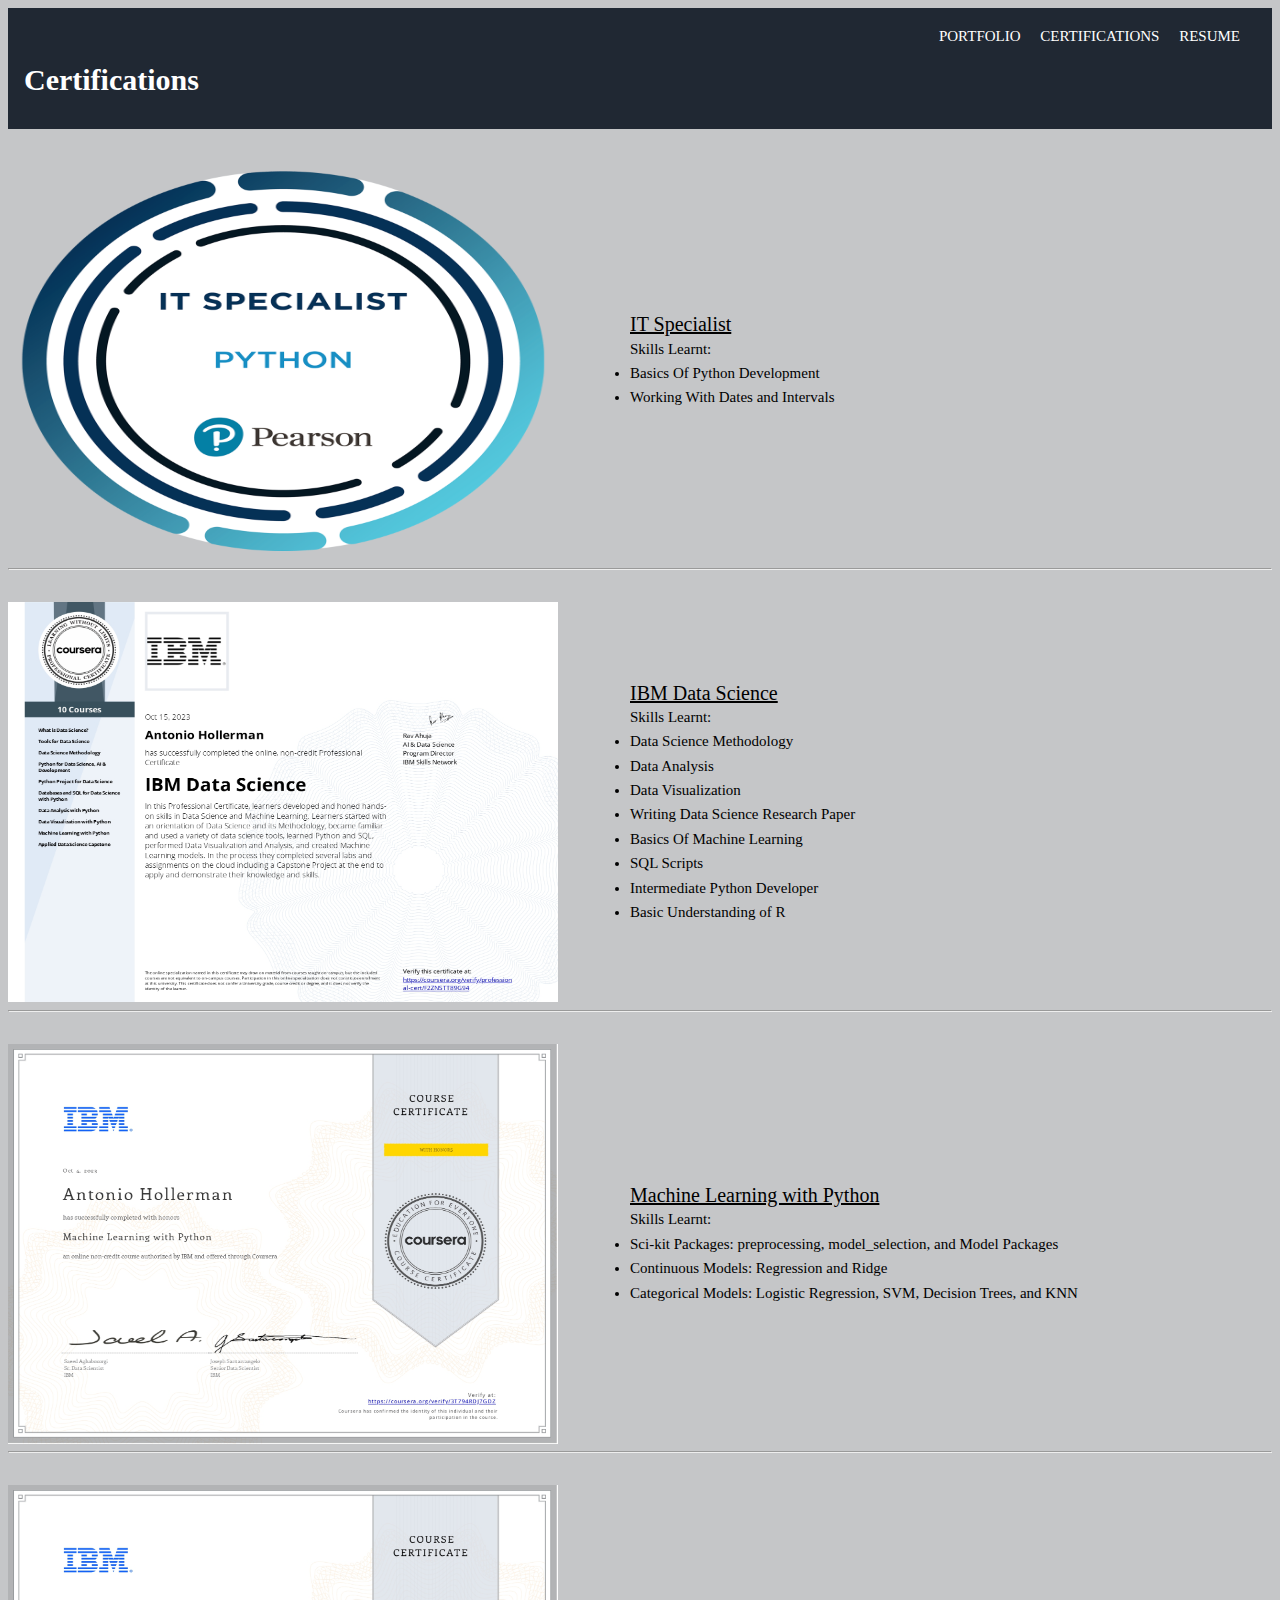
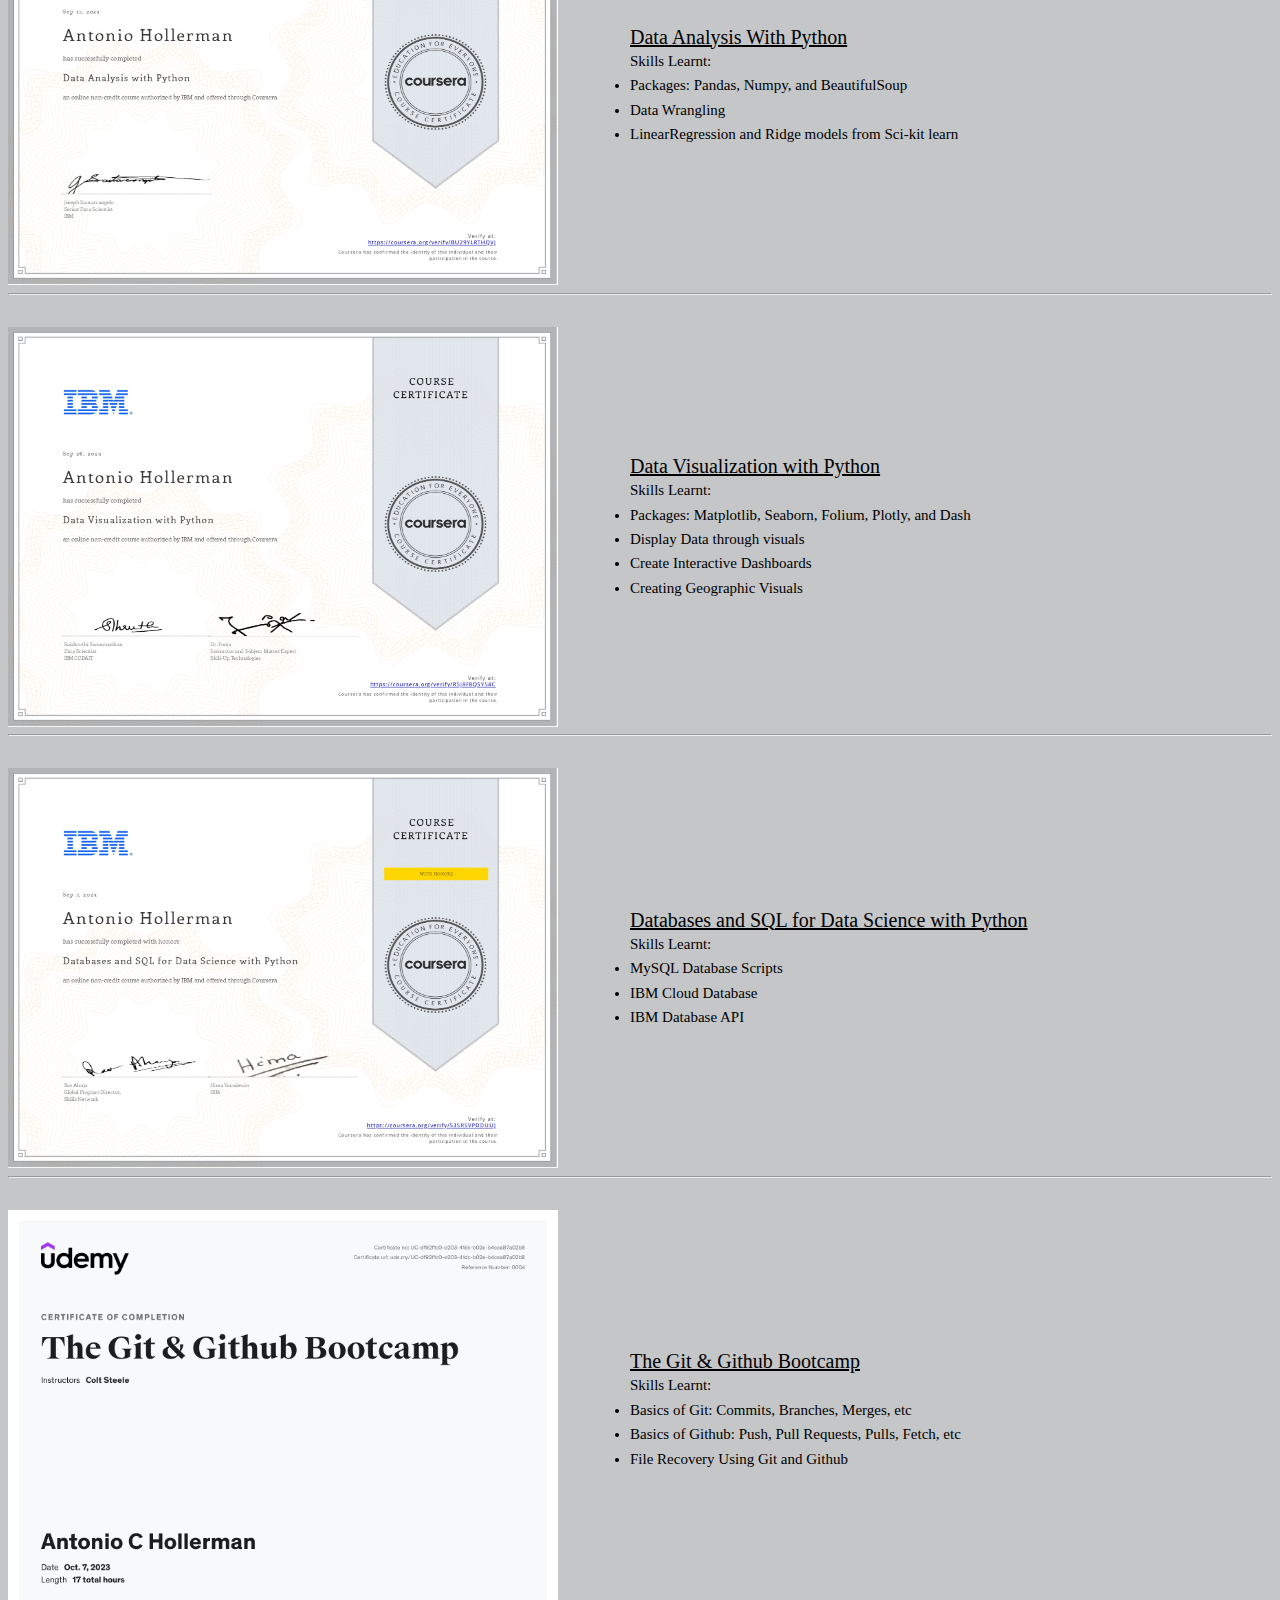
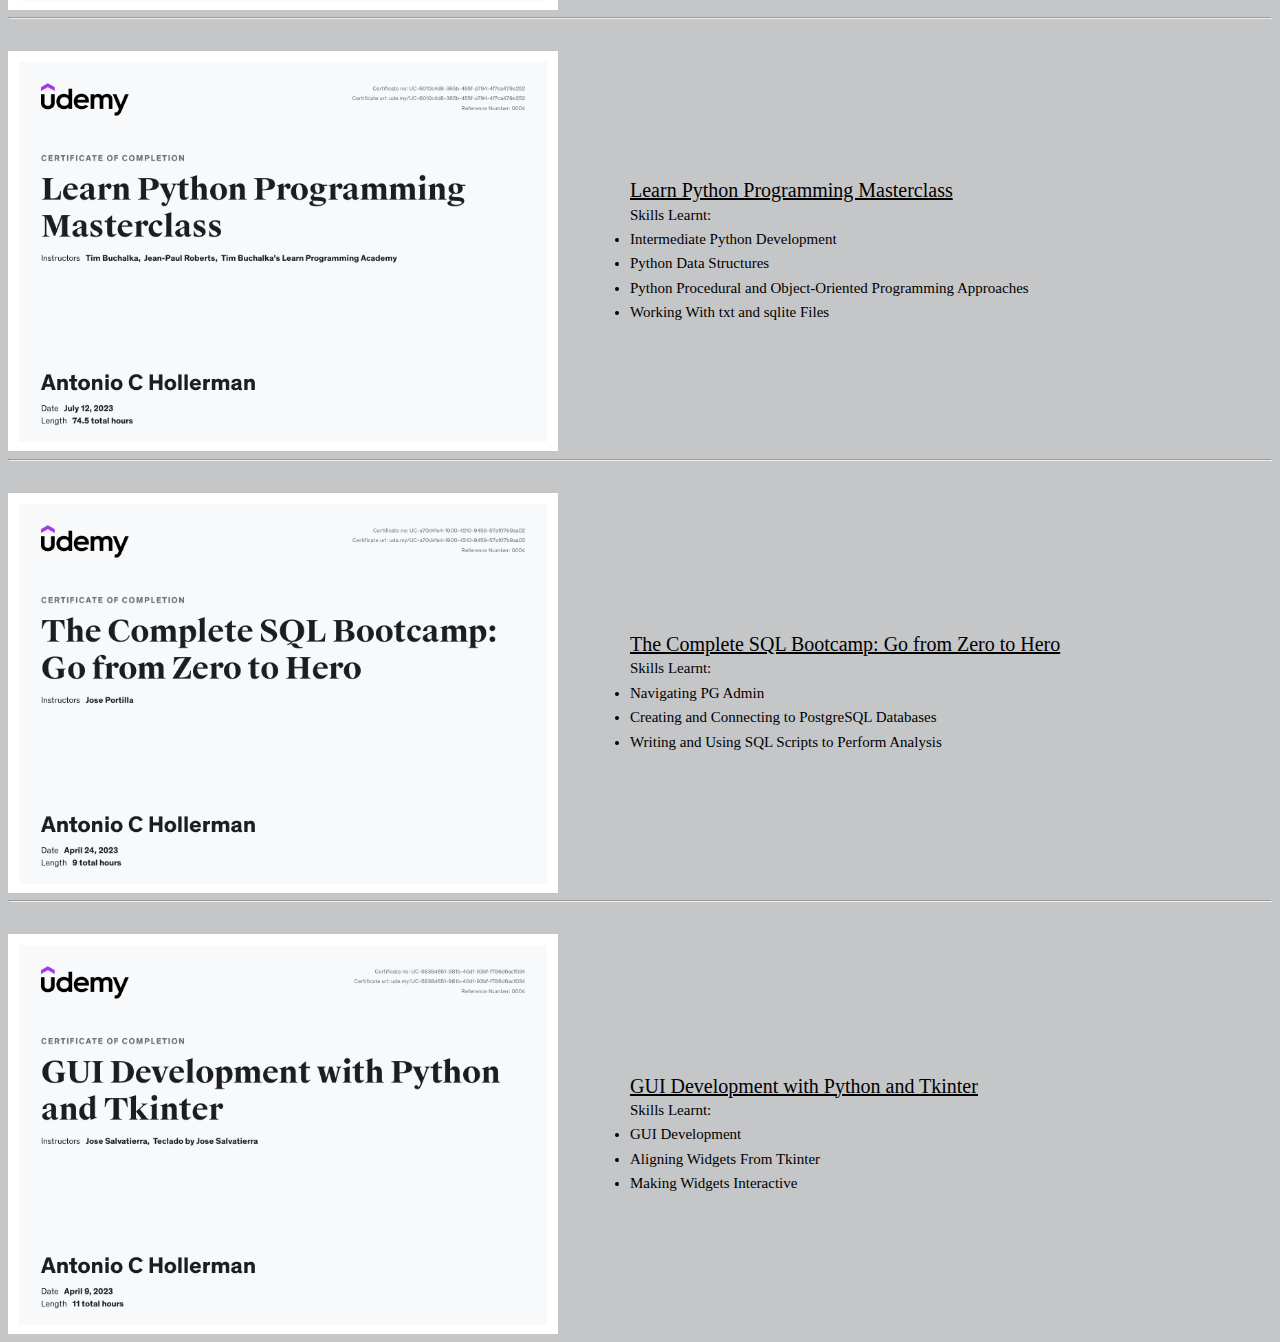
==== commit 05cec54b: "second version" ====
--- a/certs.html
+++ b/certs.html
@@ -13,7 +13,7 @@
             <li><a href="resume.html">RESUME</a></li>
         </ul>
     </nav>
-    <h1 class="main-text">Certifications</h1>
+    <h1 class="main-text" style="color: white">Certifications</h1>
 </header>
 
 <main>
--- a/style.css
+++ b/style.css
@@ -1,39 +1,37 @@
 body {
-    color: #777777;
+    color: #000000; /* Set text color to black */
     font-family: "Poppins", serif;
     font-size: 15px;
     font-weight: 300;
     line-height: 1.625em;
     position: relative;
-    background-color: #ecf8db;
+    background-color: #c5c6c8;
 }
 
-#face-shot{
-    width:230px;
-    height:200px;
-    border: 5px solid whitesmoke;
+#face-shot {
+    width: 230px;
+    height: 200px;
+    border: 3px solid #46a29f;
 }
 
 header {
-    background-color: #7f847c;
-    color: #fff;
+    background-color: #202833;
+    color: #000000; /* Make header text white */
     padding: 1rem;
 }
 
 .main-text {
     font-weight: bold;
+    color: #000000; /* Make headings white */
 }
 
 .sub-text {
     font-weight: normal;
     flex-grow: 1;
-    color: #dadada;
+    color: #000000; /* Set rest of the text color to black */
 }
 
-
-main {
-
-}
+main {}
 
 .certification {
     margin-top: 2rem;
@@ -48,6 +46,7 @@
 
 nav {
     text-align: right;
+    color: #ffffff; /* Keep the nav bar text color the same */
 }
 
 nav ul {
@@ -73,19 +72,19 @@
     gap: 0; /* Reduce the gap to 5px */
     align-content: center;
 }
+
 .skills {
     margin-left: auto;
     margin-right: auto;
     width: 50%;
 }
 
-
 .skill {
     padding: 10px;
     max-width: 250px; /* Set the minimum height of each box */
 }
 
-.socials{
+.socials {
     margin-top: 2rem;
     display: flex;
     align-items: center;
@@ -95,7 +94,12 @@
     float: left;
     margin-right: 2rem;
 }
-.skills div p{
+
+.socials div p{
+    margin-left: 50px;
+}
+
+.skills div p {
     color: cadetblue;
 }
 
@@ -109,8 +113,8 @@
 
 .image {
     margin-right: 10px;
-    width:450px;
-    height:300px;
+    width: 450px;
+    height: 300px;
 }
 
 .paragraphs {
@@ -122,36 +126,42 @@
     margin: 0;
 }
 
-.certification ul li{
-    color: black;
+.certification ul li {
+    color: #000000; /* Set certification text color to black */
     white-space: nowrap;
 }
 
-.cert-title{
+.cert-title {
     text-decoration: underline;
     list-style-type: none;
     font-size: 20px;
+    color: #ffffff; /* Make certification titles white */
 }
 
-.tab-txt{
-    width: 225px;  /* Adjust this value as needed */
+.tab-txt {
+    width: 225px;
     vertical-align: text-top;
-    color: black;
+    color: #000000; /* Set tab text color to black */
 }
 
-.tab-col{
+.tab-col {
     vertical-align: top;
     padding: 0 10px;
 }
 
-table{
+table {
     margin: 0 auto;
+    border-spacing: 25px 0;
 }
 
-.wrapper div p{
+.wrapper div p {
     width: 650px;
 }
 
-.wrapper img{
-    border: 5px solid black;
+.wrapper img {
+    border: 2px solid black;
 }
+
+.divider{
+    color: black;
+}
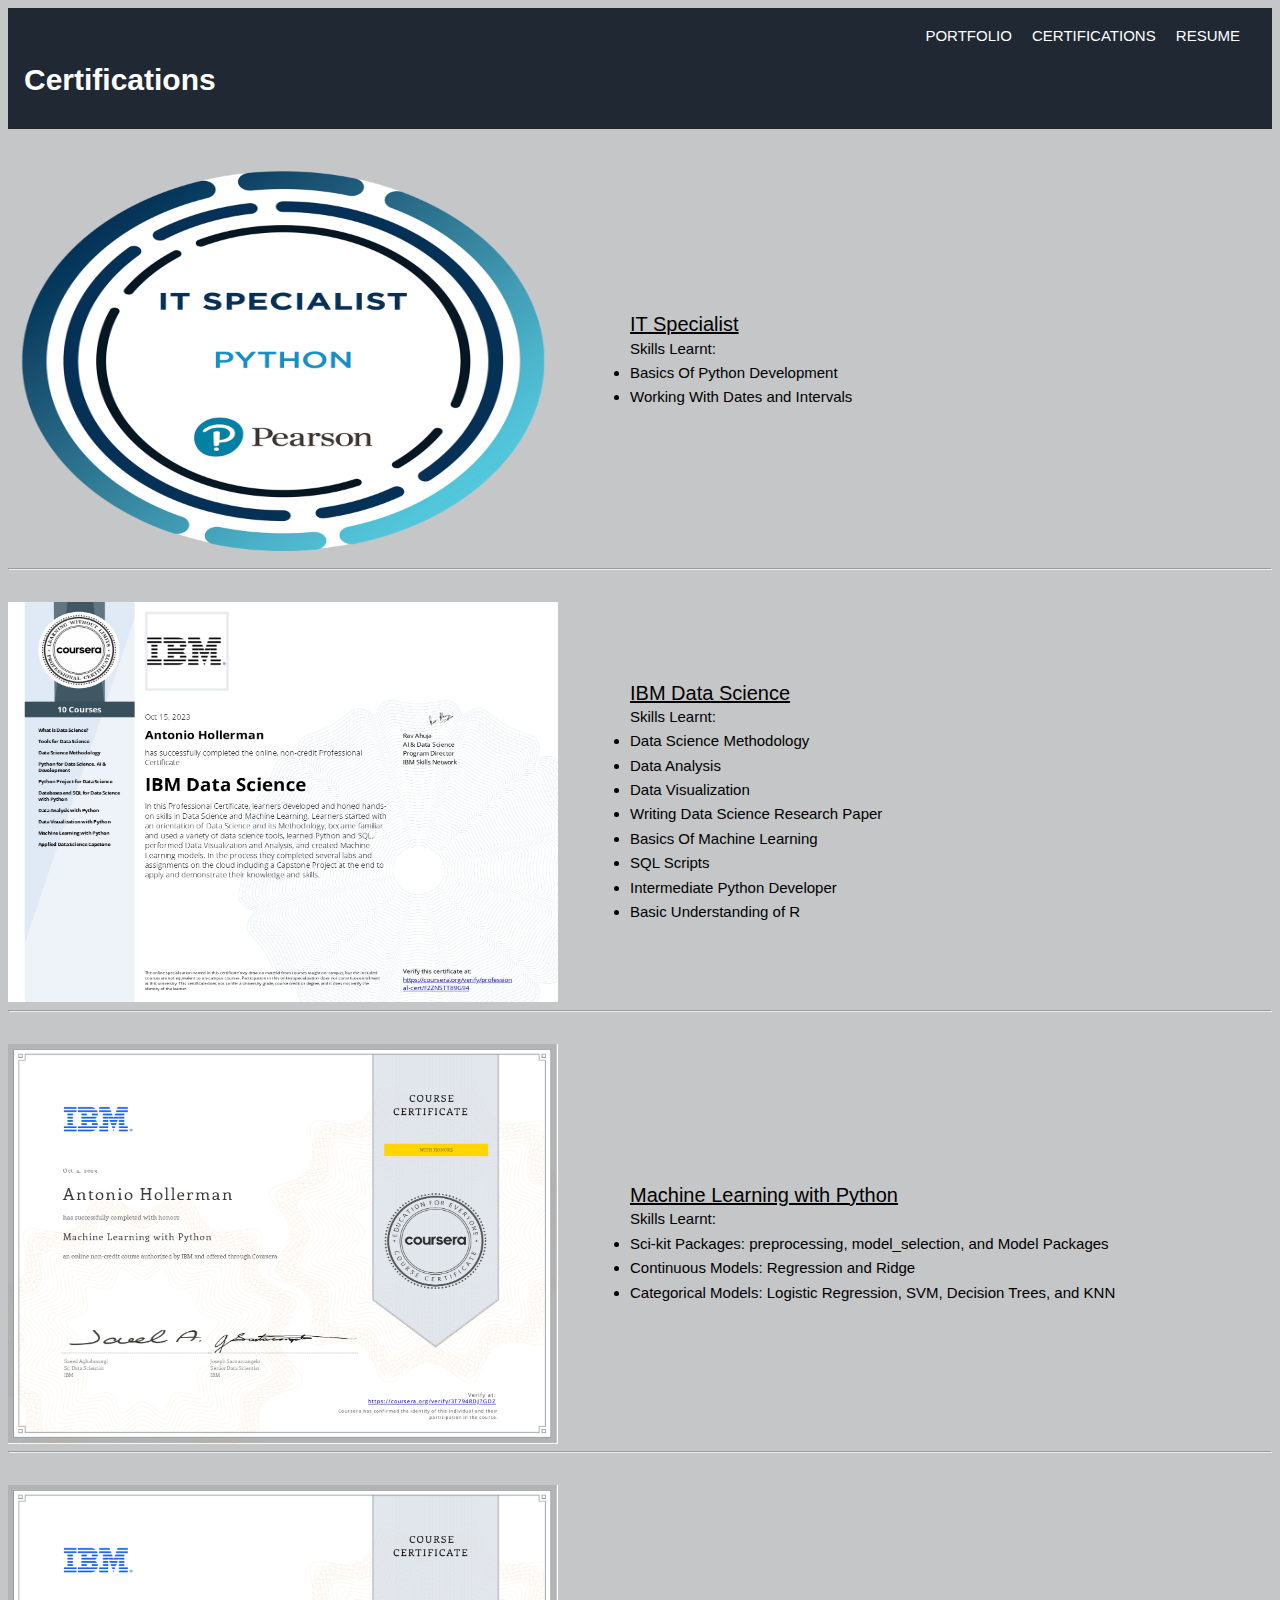
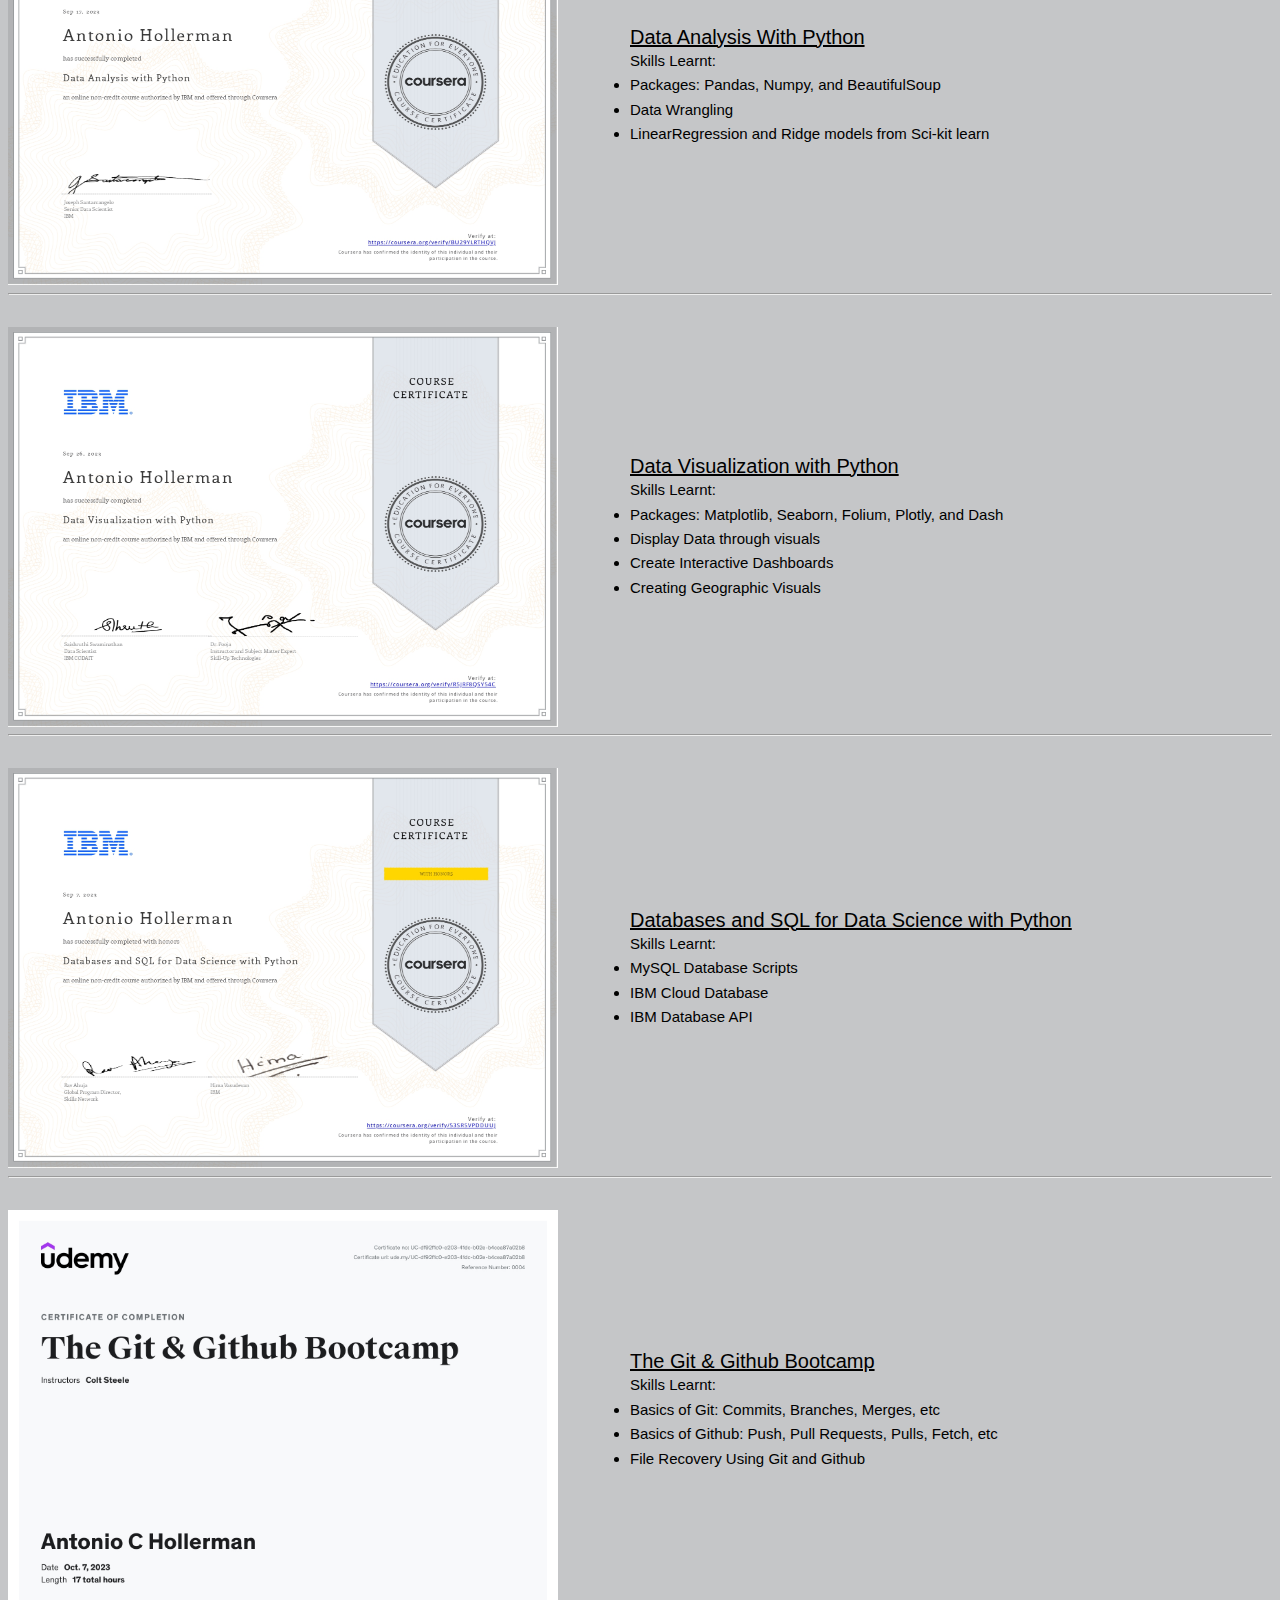
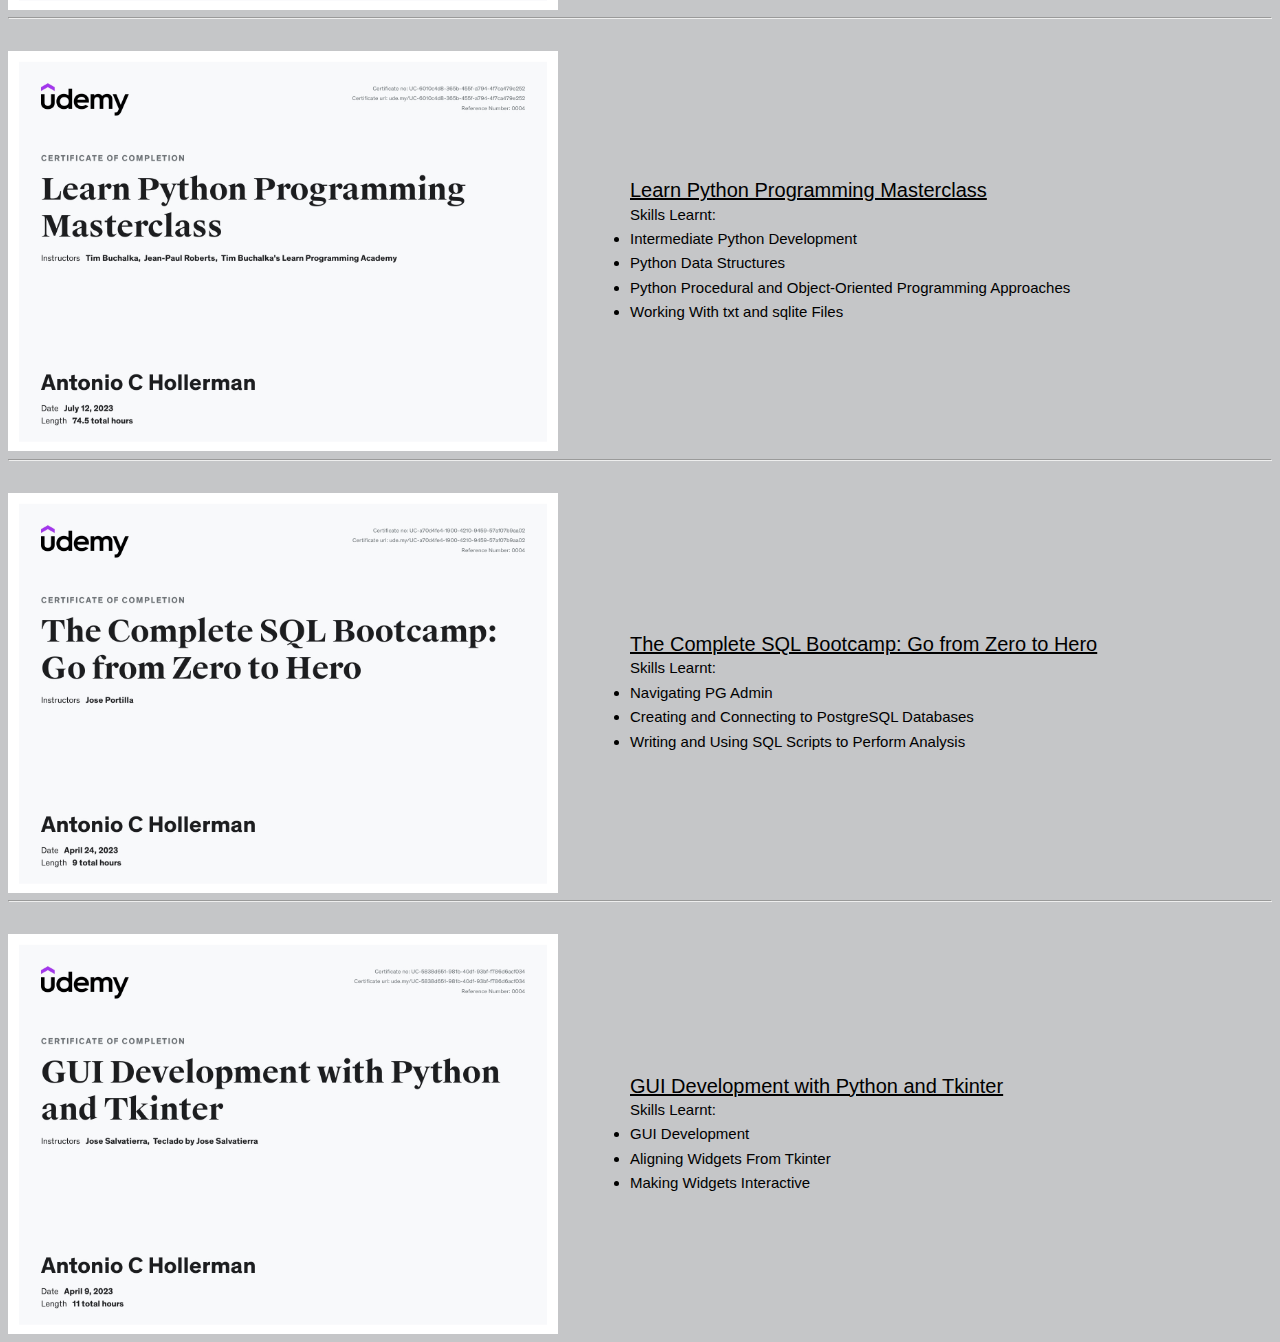
==== commit 8f16e0e8: "Feature: When image clicked, image enlarge." ====
--- a/certs.html
+++ b/certs.html
@@ -19,7 +19,14 @@
 <main>
 
     <div class="certification">
-        <img src="certifications/it-specialist-python.png" alt="certification" style="float:left;width:550px;height:400px;">
+        <a href="#enlarge1">
+            <img src="certifications/it-specialist-python.png" alt="certification" style="float:left;width:550px;height:400px;">
+        </a>
+        <div id="enlarge1" class="enlarge">
+            <a href="certs.html">
+                <img src="certifications/it-specialist-python.png" alt="certification">
+            </a>
+        </div>
         <ul class="sub-text">
             <li class="cert-title">IT Specialist</li>
             <li style="list-style-type: none;">Skills Learnt:</li>
@@ -31,7 +38,14 @@
     <hr class="divider">
 
     <div class="certification">
-        <img src="certifications/DataScienceCert.jpg" alt="certification" style="float:left;width:550px;height:400px;">
+        <a href="#enlarge2">
+            <img src="certifications/DataScienceCert.jpg" alt="certification" style="float:left;width:550px;height:400px;">
+        </a>
+        <div id="enlarge2" class="enlarge">
+            <a href="certs.html">
+                <img src="certifications/DataScienceCert.jpg" alt="certification">
+            </a>
+        </div>
         <ul class="sub-text">
             <li class="cert-title">IBM Data Science</li>
             <li style="list-style-type: none;">Skills Learnt:</li>
@@ -49,7 +63,14 @@
     <hr class="divider">
 
     <div class="certification">
-        <img src="certifications/Machine-learning_page-0001.jpg" alt="certification" style="float:left;width:550px;height:400px;">
+        <a href="#enlarge3">
+            <img src="certifications/Machine-learning_page-0001.jpg" alt="certification" style="float:left;width:550px;height:400px;">
+        </a>
+        <div id="enlarge3" class="enlarge">
+            <a href="certs.html">
+                <img src="certifications/Machine-learning_page-0001.jpg" alt="certification">
+            </a>
+        </div>
         <ul class="sub-text">
             <li class="cert-title">Machine Learning with Python</li> <li style="list-style-type: none;">Skills Learnt:</li>
             <li>Sci-kit Packages: preprocessing, model_selection, and Model Packages</li>
@@ -61,7 +82,14 @@
     <hr class="divider">
 
     <div class="certification">
-        <img src="certifications/data_analysis_page-0001_page-0001.jpg" alt="certification" style="float:left;width:550px;height:400px;">
+        <a href="#enlarge4">
+            <img src="certifications/data_analysis_page-0001_page-0001.jpg" alt="certification" style="float:left;width:550px;height:400px;">
+        </a>
+        <div id="enlarge4" class="enlarge">
+            <a href="certs.html">
+                <img src="certifications/data_analysis_page-0001_page-0001.jpg" alt="certification">
+            </a>
+        </div>
         <ul class="sub-text">
             <li class="cert-title">Data Analysis With Python</li> <li style="list-style-type: none;">Skills Learnt:</li>
             <li>Packages: Pandas, Numpy, and BeautifulSoup</li>
@@ -73,7 +101,14 @@
     <hr class="divider">
 
     <div class="certification">
-        <img src="certifications/Data-viz_page-0001.jpg" alt="certification" style="float:left;width:550px;height:400px;">
+        <a href="#enlarge5">
+            <img src="certifications/Data-viz_page-0001.jpg" alt="certification" style="float:left;width:550px;height:400px;">
+        </a>
+        <div id="enlarge5" class="enlarge">
+            <a href="certs.html">
+                <img src="certifications/Data-viz_page-0001.jpg" alt="certification">
+            </a>
+        </div>
         <ul class="sub-text">
             <li class="cert-title">Data Visualization with Python</li> <li style="list-style-type: none;">Skills Learnt:</li>
             <li>Packages: Matplotlib, Seaborn, Folium, Plotly, and Dash</li>
@@ -86,7 +121,14 @@
     <hr class="divider">
 
     <div class="certification">
-        <img src="certifications/Databases-and-sql-for-data-science_page-0001.jpg" alt="certification" style="float:left;width:550px;height:400px;">
+        <a href="#enlarge6">
+            <img src="certifications/Databases-and-sql-for-data-science_page-0001.jpg" alt="certification" style="float:left;width:550px;height:400px;">
+        </a>
+        <div id="enlarge6" class="enlarge">
+            <a href="certs.html">
+                <img src="certifications/Databases-and-sql-for-data-science_page-0001.jpg" alt="certification">
+            </a>
+        </div>
         <ul class="sub-text">
             <li class="cert-title">Databases and SQL for Data Science with Python</li> <li style="list-style-type: none;">Skills Learnt:</li>
             <li>MySQL Database Scripts</li>
@@ -98,7 +140,14 @@
     <hr class="divider">
 
     <div class="certification">
-        <img src="certifications/Github-cert.jpg" alt="certification" style="float:left;width:550px;height:400px;">
+        <a href="#enlarge7">
+            <img src="certifications/Github-cert.jpg" alt="certification" style="float:left;width:550px;height:400px;">
+        </a>
+        <div id="enlarge7" class="enlarge">
+            <a href="certs.html">
+                <img src="certifications/Github-cert.jpg" alt="certification">
+            </a>
+        </div>
         <ul class="sub-text">
             <li class="cert-title">The Git & Github Bootcamp</li> <li style="list-style-type: none;">Skills Learnt:</li>
             <li>Basics of Git: Commits, Branches, Merges, etc</li>
@@ -110,7 +159,14 @@
     <hr class="divider">
 
     <div class="certification">
-        <img src="certifications/Python-master-class.jpg" alt="certification" style="float:left;width:550px;height:400px;">
+        <a href="#enlarge8">
+            <img src="certifications/Python-master-class.jpg" alt="certification" style="float:left;width:550px;height:400px;">
+        </a>
+        <div id="enlarge8" class="enlarge">
+            <a href="certs.html">
+                <img src="certifications/Python-master-class.jpg" alt="certification">
+            </a>
+        </div>
         <ul class="sub-text">
             <li class="cert-title">Learn Python Programming Masterclass</li> <li style="list-style-type: none;">Skills Learnt:</li>
             <li>Intermediate Python Development</li>
@@ -123,7 +179,14 @@
     <hr class="divider">
 
     <div class="certification">
-        <img src="certifications/postgreSQL-cert.jpg" alt="certification" style="float:left;width:550px;height:400px;">
+        <a href="#enlarge9">
+            <img src="certifications/postgreSQL-cert.jpg" alt="certification" style="float:left;width:550px;height:400px;">
+        </a>
+        <div id="enlarge9" class="enlarge">
+            <a href="certs.html">
+                <img src="certifications/postgreSQL-cert.jpg" alt="certification">
+            </a>
+        </div>
         <ul class="sub-text">
             <li class="cert-title">The Complete SQL Bootcamp: Go from Zero to Hero</li>
             <li style="list-style-type: none;">Skills Learnt:</li>
@@ -136,7 +199,14 @@
     <hr class="divider">
 
     <div class="certification">
-        <img src="certifications/GUI-python-development-cert.jpg" alt="certification" style="float:left;width:550px;height:400px;">
+        <a href="#enlarge10">
+            <img src="certifications/GUI-python-development-cert.jpg" alt="certification" style="float:left;width:550px;height:400px;">
+        </a>
+        <div id="enlarge10" class="enlarge">
+            <a href="certs.html">
+                <img src="certifications/GUI-python-development-cert.jpg" alt="certification">
+            </a>
+        </div>
         <ul class="sub-text">
             <li class="cert-title">GUI Development with Python and Tkinter</li>
             <li style="list-style-type: none;">Skills Learnt:</li>
--- a/style.css
+++ b/style.css
@@ -1,6 +1,6 @@
 body {
     color: #000000; /* Set text color to black */
-    font-family: "Poppins", serif;
+    font-family: "Poppins", sans-serif;
     font-size: 15px;
     font-weight: 300;
     line-height: 1.625em;
@@ -165,3 +165,37 @@
 .divider{
     color: black;
 }
+
+.enlarge {
+    position: fixed;
+    top: 0;
+    left: 0;
+    bottom: 0;
+    right: 0;
+    background-color: rgba(0, 0, 0, 0.8);
+    z-index: 9999;
+    opacity: 0;
+    pointer-events: none;
+    transition: opacity 0.3s ease-in-out;
+}
+
+.enlarge:target {
+    opacity: 1;
+    pointer-events: auto;
+}
+
+.enlarge img {
+    position: absolute;
+    top: 50%;
+    left: 50%;
+    transform: translate(-50%, -50%);
+    max-width: 90%;
+    max-height: 90%;
+}
+/*<a href="#enlarge">*/
+/*<img src="your-image.jpg" alt="Your Image">*/
+/*</a>*/
+
+/*<div id="enlarge">*/
+/*<img src="your-image.jpg" alt="Your Image">*/
+/*</div>*/
